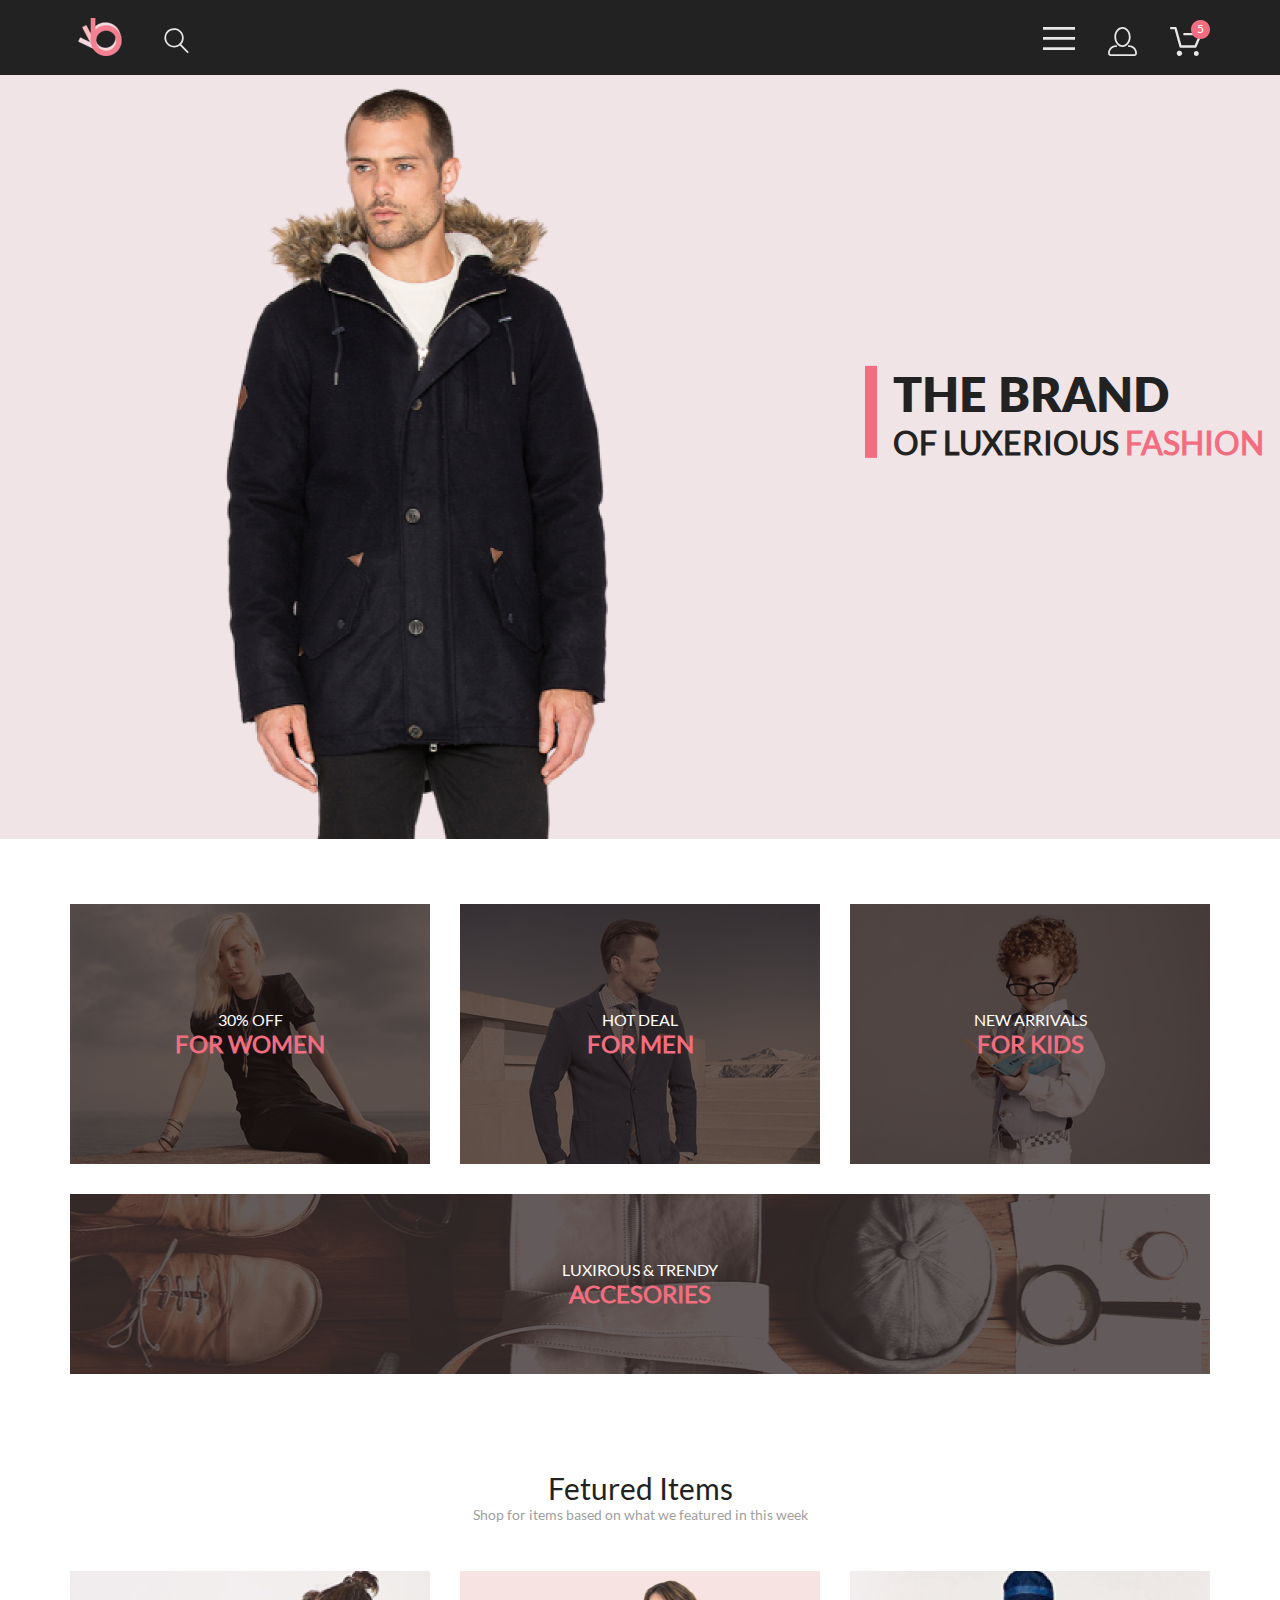
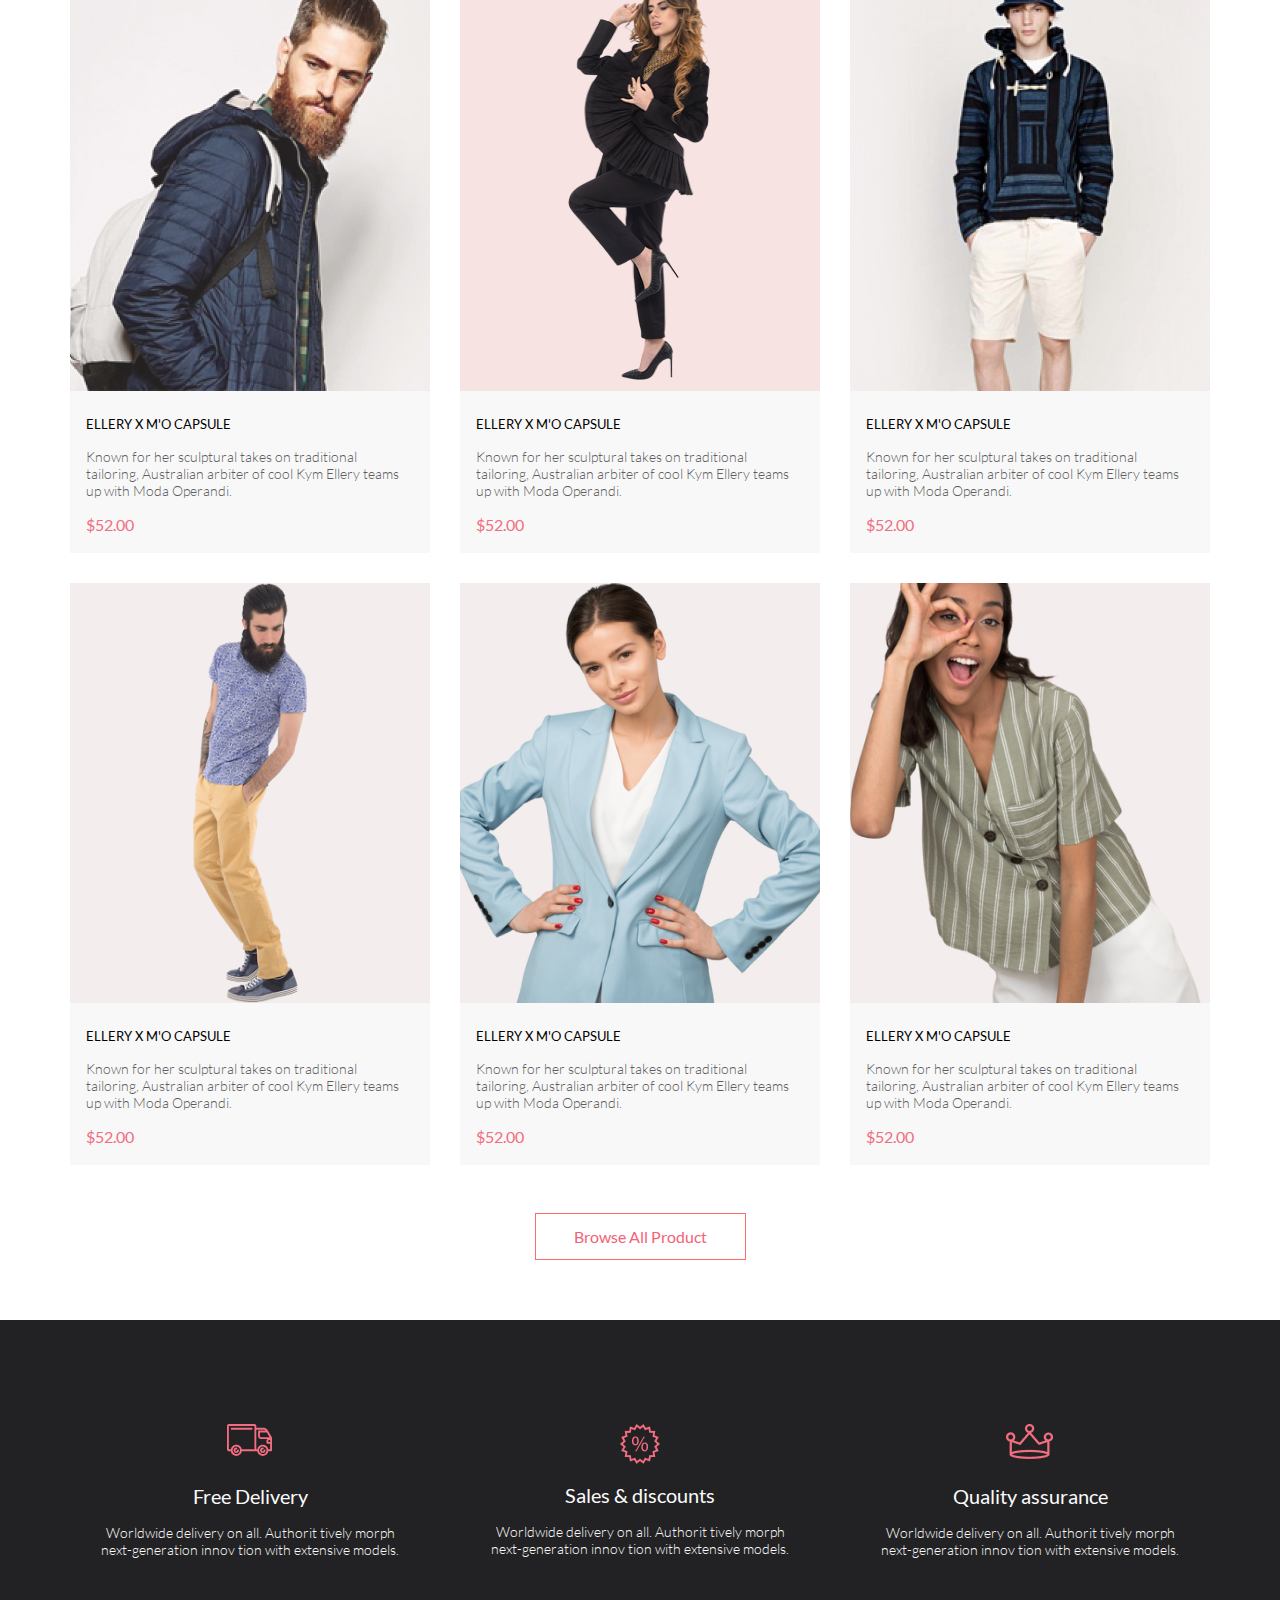
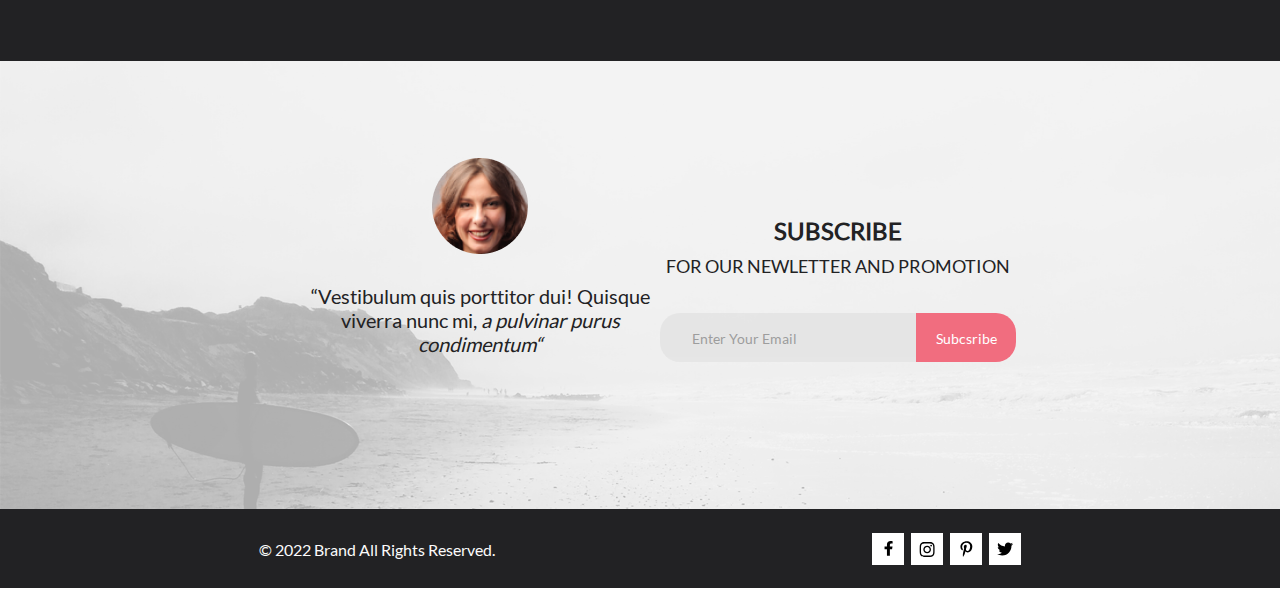
==== index.html @ 4d88dc49 "project" ====
<!DOCTYPE html>
<html lang="en">

<head>
    <meta charset="UTF-8">
    <meta http-equiv="X-UA-Compatible" content="IE=edge">
    <meta name="viewport" content="width=device-width, initial-scale=1.0">
    <link rel="stylesheet" href="style.css">
    <title>Lesson6</title>
</head>

<body>

    <header>
        <div class="menu">
            <div class="container2">
                <nav class="menu_content">
                    <div class="logo">
                        <a href="#"><img class="logo_img" src="img/logo1.svg" alt="logo"></a>
                        <img class="logo_search" src="img/logo_search.svg" alt="logo_search">
                    </div>
                    <div class="buttons">
                        <div class="button_menu">
                            <img onclick="myFunction()" class="dropbtn" src="img/button_menu.svg" alt="button_menu">
                            <div class="menu_dropdown" id="myDropdown">
                                <h2 class="h2_menu_dropdown" style="color: black;font-weight: 700; margin-top: 0;">MENU
                                </h2>
                                <h2 class="h2_menu_dropdown">MAN</h2>
                                <div class="menu_dropdown_items">
                                    <h3 class="h3_menu_dropdown">Accessories</h3>
                                    <h3 class="h3_menu_dropdown">Bags</h3>
                                    <h3 class="h3_menu_dropdown">Denim</h3>
                                    <h3 class="h3_menu_dropdown">T-Shirts</h3>
                                </div>
                                <h2 class="h2_menu_dropdown">WOMAN</h2>
                                <div class="menu_dropdown_items">
                                    <h3 class="h3_menu_dropdown">Accessories</h3>
                                    <h3 class="h3_menu_dropdown">Jackets & Coats</h3>
                                    <h3 class="h3_menu_dropdown">Polos</h3>
                                    <h3 class="h3_menu_dropdown">T-Shirts</h3>
                                    <h3 class="h3_menu_dropdown">Shirts</h3>
                                </div>
                                <h2 class="h2_menu_dropdown">KIDS</h2>
                                <div class="menu_dropdown_items">
                                    <h3 class="h3_menu_dropdown">Accessories</h3>
                                    <h3 class="h3_menu_dropdown">Jackets & Coats</h3>
                                    <h3 class="h3_menu_dropdown">Polos</h3>
                                    <h3 class="h3_menu_dropdown">T-Shirts</h3>
                                    <h3 class="h3_menu_dropdown">Shirts</h3>
                                    <h3 class="h3_menu_dropdown">Bags</h3>
                                </div>
                            </div>
                        </div>
                        <img class="button_profile" src="img/button_profile.svg" alt="button_profile">
                        <div class="button_cart">
                            <img src="img/button_cart.svg" alt="button_cart">
                            <div class="cart_number">5</div>
                        </div>
                    </div>
                </nav>
            </div>
        </div>
        <div class="brand">
            <div class="container">
                <div class="brand_content">
                    <img class="brand_img" src="img/preview1.png" alt="preview">
                    <div class="brand_logo">
                        <img class="border_img" src="img/border.png" alt="border">
                        <div class="brand_text">
                            <h1>THE BRAND</h1>
                            <h6>OF LUXERIOUS <span style="color: #F16D7F">FASHION</span></h6>
                        </div>
                    </div>
                </div>
            </div>
        </div>
    </header>
    <div class="container2">
        <section class="offer">
            <div class="forwomen">
                <div class="item_text">
                    <h4 class="h4">30% OFF</h4>
                    <h3 class="h3">FOR WOMEN</h3>
                </div>
            </div>
            <div class="formen">
                <div class="item_text">
                    <h4 class="h4">HOT DEAL</h4>
                    <h3 class="h3">FOR MEN</h3>
                </div>
            </div>
            <div class="forkids">
                <div class="item_text">
                    <h4 class="h4">NEW ARRIVALS</h4>
                    <h3 class="h3">FOR KIDS</h3>
                </div>
            </div>
            <div class="accessories">
                <div class="item_text">
                    <h4 class="h4">LUXIROUS & TRENDY</h4>
                    <h3 class="h3">ACCESORIES</h3>
                </div>
            </div>
        </section>

        <h2 class="h2">Fetured Items</h2>
        <p class="p1">Shop for items based on what we featured in this week</p>
        <section class="products">
            <div class="product">
                <div class="product_item1">
                    <div class="product_backgr">
                        <button class="button_add_cart">
                            <img src="img/cart.png" alt="cart">
                            Add to cart</button>
                    </div>
                </div>
                <div class="title_price">
                    <h5 class="h5">ELLERY X M'O CAPSULE</h5>
                    <p class="p">Known for her sculptural takes on traditional tailoring, Australian arbiter of cool Kym
                        Ellery
                        teams
                        up with Moda Operandi.</p>
                    <div class="price">$52.00</div>
                </div>
            </div>
            <div class="product">
                <div class="product_item2">
                    <div class="product_backgr">
                        <button class="button_add_cart">
                            <img src="img/cart.png" alt="cart">
                            Add to cart</button>
                    </div>
                </div>
                <div class="title_price">
                    <h5 class="h5">ELLERY X M'O CAPSULE</h5>
                    <p class="p">Known for her sculptural takes on traditional tailoring, Australian arbiter of cool Kym
                        Ellery
                        teams
                        up with Moda Operandi.</p>
                    <div class="price">$52.00</div>
                </div>
            </div>
            <div class="product">
                <div class="product_item3">
                    <div class="product_backgr">
                        <button class="button_add_cart">
                            <img src="img/cart.png" alt="cart">
                            Add to cart</button>
                    </div>
                </div>
                <div class="title_price">
                    <h5 class="h5">ELLERY X M'O CAPSULE</h5>
                    <p class="p">Known for her sculptural takes on traditional tailoring, Australian arbiter of cool Kym
                        Ellery
                        teams
                        up with Moda Operandi.</p>
                    <div class="price">$52.00</div>
                </div>
            </div>
            <div class="product">
                <div class="product_item4">
                    <div class="product_backgr">
                        <button class="button_add_cart">
                            <img src="img/cart.png" alt="cart">
                            Add to cart</button>
                    </div>
                </div>
                <div class="title_price">
                    <h5 class="h5">ELLERY X M'O CAPSULE</h5>
                    <p class="p">Known for her sculptural takes on traditional tailoring, Australian arbiter of cool Kym
                        Ellery
                        teams
                        up with Moda Operandi.</p>
                    <div class="price">$52.00</div>
                </div>
            </div>
            <div class="product">
                <div class="product_item5">
                    <div class="product_backgr">
                        <button class="button_add_cart">
                            <img src="img/cart.png" alt="cart">
                            Add to cart</button>
                    </div>
                </div>
                <div class="title_price">
                    <h5 class="h5">ELLERY X M'O CAPSULE</h5>
                    <p class="p">Known for her sculptural takes on traditional tailoring, Australian arbiter of cool Kym
                        Ellery
                        teams
                        up with Moda Operandi.</p>
                    <div class="price">$52.00</div>
                </div>
            </div>
            <div class="product">
                <div class="product_item6">
                    <div class="product_backgr">
                        <button class="button_add_cart">
                            <img src="img/cart.png" alt="cart">
                            Add to cart</button>
                    </div>
                </div>
                <div class="title_price">
                    <h5 class="h5">ELLERY X M'O CAPSULE</h5>
                    <p class="p">Known for her sculptural takes on traditional tailoring, Australian arbiter of cool Kym
                        Ellery
                        teams
                        up with Moda Operandi.</p>
                    <div class="price">$52.00</div>
                </div>
            </div>
        </section>
        <button class="button_product">Browse All Product</button>
    </div>
    <article class="feature">
        <div class="container">
            <div class="feature_content">
                <div class="feature_item">
                    <img class="delivery_img" src="img/delivery.svg" alt="delivery">
                    <h6 class="feature_h">Free Delivery</h6>
                    <p class="feature_p">Worldwide delivery on all. Authorit tively morph next-generation innov tion
                        with extensive models.</p>
                </div>
                <div class="feature_item">
                    <img class="sales_img" src="img/sales.png" alt="sales">
                    <h6 class="feature_h">Sales & discounts</h6>
                    <p class="feature_p">Worldwide delivery on all. Authorit tively morph next-generation innov tion
                        with extensive models.</p>
                </div>
                <div class="feature_item">
                    <img class="quality_img" src="img/quality.png" alt="quality">
                    <h6 class="feature_h">Quality assurance</h6>
                    <p class="feature_p">Worldwide delivery on all. Authorit tively morph next-generation innov tion
                        with extensive models.</p>
                </div>
            </div>
        </div>
    </article>

    <section class="subscribe">
        <div class="subscribe_back">
            <div class="container2">
                <div class="subscribe_content">
                    <div class="subscribe_info">
                        <img src="img/face.png" alt="face">
                        <div class="subscribe_info_text">
                            <p>“Vestibulum quis porttitor dui! Quisque viverra nunc mi, <span
                                    style="font-style: italic;"> a
                                    pulvinar purus condimentum“</span></p>
                        </div>
                    </div>
                    <div class="subscribe_block">
                        <h2 class="subscribe_h2">SUBSCRIBE</h2>
                        <h4 class="subscribe_h4">FOR OUR NEWLETTER AND PROMOTION</h4>
                        <form class="input_block">
                            <input class="input" type="email" placeholder="Enter Your Email">
                            <button class="button_input">Subcsribe</button>
                        </form>
                    </div>
                </div>
            </div>
        </div>
    </section>
    
    <footer>
        <div class="container2">
            <div class="copyright">
                <p class="copyright_p">© 2022 Brand All Rights Reserved.</p>
                <div class="social">
                    <div class="soc_button">
                        <svg class="svg_soc" width="11" height="16" viewBox="0 0 11 16" fill="none"
                            xmlns="http://www.w3.org/2000/svg">
                            <path
                                d="M9.08836 8.28L9.50686 5.61602H6.89022V3.88729C6.89022 3.15847 7.25574 2.44806 8.42765 2.44806H9.61722V0.179975C9.61722 0.179975 8.53772 0 7.50561 0C5.35073 0 3.9422 1.27593 3.9422 3.5857V5.61602H1.54688V8.28H3.9422V14.72H6.89022V8.28H9.08836Z" />
                        </svg>
                    </div>
                    <div class="soc_button">
                        <svg class="svg_soc" width="16" height="15" viewBox="0 0 16 15" fill="none"
                            xmlns="http://www.w3.org/2000/svg">
                            <path
                                d="M8.13677 3.68162C6.02163 3.68162 4.31555 5.38494 4.31555 7.49666C4.31555 9.60838 6.02163 11.3117 8.13677 11.3117C10.2519 11.3117 11.958 9.60838 11.958 7.49666C11.958 5.38494 10.2519 3.68162 8.13677 3.68162ZM8.13677 9.97693C6.76991 9.97693 5.65248 8.86463 5.65248 7.49666C5.65248 6.12869 6.76658 5.01639 8.13677 5.01639C9.50695 5.01639 10.6211 6.12869 10.6211 7.49666C10.6211 8.86463 9.50363 9.97693 8.13677 9.97693ZM13.0056 3.52557C13.0056 4.02029 12.6065 4.41541 12.1143 4.41541C11.6188 4.41541 11.223 4.01697 11.223 3.52557C11.223 3.03416 11.6221 2.63572 12.1143 2.63572C12.6065 2.63572 13.0056 3.03416 13.0056 3.52557ZM15.5364 4.42869C15.4799 3.2367 15.2072 2.18084 14.3325 1.31092C13.4612 0.440997 12.4036 0.168732 11.2097 0.108966C9.9792 0.0392395 6.29101 0.0392395 5.0605 0.108966C3.8699 0.165411 2.81233 0.437677 1.93768 1.3076C1.06302 2.17752 0.793639 3.23338 0.733776 4.42537C0.663937 5.65389 0.663937 9.33611 0.733776 10.5646C0.790313 11.7566 1.06302 12.8125 1.93768 13.6824C2.81233 14.5523 3.86658 14.8246 5.0605 14.8844C6.29101 14.9541 9.9792 14.9541 11.2097 14.8844C12.4036 14.8279 13.4612 14.5556 14.3325 13.6824C15.2039 12.8125 15.4766 11.7566 15.5364 10.5646C15.6063 9.33611 15.6063 5.65721 15.5364 4.42869ZM13.9468 11.8828C13.6874 12.5336 13.1852 13.0349 12.53 13.2972C11.5489 13.6857 9.22094 13.5961 8.13677 13.5961C7.05259 13.5961 4.72128 13.6824 3.74353 13.2972C3.09169 13.0383 2.58951 12.5369 2.32678 11.8828C1.93768 10.9033 2.02747 8.57908 2.02747 7.49666C2.02747 6.41424 1.941 4.0867 2.32678 3.11053C2.58619 2.45975 3.08837 1.95838 3.74353 1.69608C4.72461 1.3076 7.05259 1.39725 8.13677 1.39725C9.22094 1.39725 11.5523 1.31092 12.53 1.69608C13.1818 1.95506 13.684 2.45643 13.9468 3.11053C14.3359 4.09002 14.2461 6.41424 14.2461 7.49666C14.2461 8.57908 14.3359 10.9066 13.9468 11.8828Z"
                                />
                        </svg>
                    </div>
                    <div class="soc_button">
                        <svg class="svg_soc" width="13" height="16" viewBox="0 0 13 16" fill="none" xmlns="http://www.w3.org/2000/svg">
                            <path d="M6.7402 0.203125C3.55552 0.203125 0.408081 2.34063 0.408081 5.8C0.408081 8 1.63726 9.25 2.38221 9.25C2.68951 9.25 2.86643 8.3875 2.86643 8.14375C2.86643 7.85313 2.13079 7.23438 2.13079 6.025C2.13079 3.5125 4.03043 1.73125 6.48878 1.73125C8.60259 1.73125 10.167 2.94062 10.167 5.1625C10.167 6.82187 9.50585 9.93437 7.3641 9.93437C6.59121 9.93437 5.93006 9.37187 5.93006 8.56563C5.93006 7.38438 6.74951 6.24062 6.74951 5.02187C6.74951 2.95312 3.83487 3.32812 3.83487 5.82812C3.83487 6.35313 3.90006 6.93437 4.13286 7.4125C3.70451 9.26875 2.82919 12.0344 2.82919 13.9469C2.82919 14.5375 2.91299 15.1188 2.96886 15.7094C3.0744 15.8281 3.02163 15.8156 3.18304 15.7563C4.74744 13.6 4.69157 13.1781 5.39928 10.3562C5.78107 11.0875 6.76814 11.4812 7.55034 11.4812C10.8468 11.4812 12.3274 8.24688 12.3274 5.33125C12.3274 2.22813 9.66415 0.203125 6.7402 0.203125Z" />
                            </svg>
                    </div>
                    <div class="soc_button">
                        <svg class="svg_soc" width="17" height="14" viewBox="0 0 17 14" fill="none" xmlns="http://www.w3.org/2000/svg">
                            <path d="M14.4181 3.74107C14.4281 3.88319 14.4281 4.02535 14.4281 4.16747C14.4281 8.50247 11.1509 13.4974 5.16096 13.4974C3.31558 13.4974 1.60132 12.9593 0.159302 12.0253C0.421495 12.0558 0.673569 12.0659 0.94585 12.0659C2.46851 12.0659 3.8702 11.5482 4.98953 10.6649C3.5576 10.6345 2.3576 9.69032 1.94415 8.39081C2.14585 8.42125 2.34751 8.44156 2.5593 8.44156C2.85172 8.44156 3.14418 8.40094 3.41643 8.32991C1.92401 8.02531 0.80465 6.70553 0.80465 5.11163V5.07103C1.23825 5.31469 1.74249 5.46697 2.2769 5.48725C1.39959 4.89841 0.824826 3.89335 0.824826 2.75628C0.824826 2.14716 0.98614 1.58878 1.26851 1.10147C2.87187 3.09131 5.28195 4.39078 7.98443 4.53294C7.93403 4.28928 7.90376 4.0355 7.90376 3.78169C7.90376 1.97457 9.35586 0.502502 11.1609 0.502502C12.0987 0.502502 12.9457 0.89844 13.5407 1.53803C14.2768 1.39591 14.9827 1.12178 15.6079 0.746159C15.3659 1.5076 14.8516 2.14719 14.176 2.55325C14.8315 2.48222 15.4668 2.29944 16.0516 2.04566C15.608 2.69538 15.0533 3.27403 14.4181 3.74107Z"/>
                            </svg>
                    </div>
                </div>
            </div>
        </div>
    </footer>
    <script>
        /* Когда пользователь нажимает на кнопку, раскрывается меню */
        function myFunction() {
            document.getElementById("myDropdown").classList.toggle("show");
        }
        // Закрыть раскрывающийся список, если пользователь щелкнет за его пределами.
        window.onclick = function (event) {
            if (!event.target.matches('.dropbtn')) {
                var dropdowns = document.getElementsByClassName("menu_dropdown");
                var i;
                for (i = 0; i < dropdowns.length; i++) {
                    var openDropdown = dropdowns[i];
                    if (openDropdown.classList.contains('show')) {
                        openDropdown.classList.remove('show');
                    }
                }
            }
        }
    </script>
</body>

</html>
---- style.css ----
* {
    padding: 0;
    margin: 0;
    box-sizing: border-box;
    text-decoration: none;
}

.container {
    max-width: 1600px;
    margin: 0 auto;
    position: relative;
}

.container2 {
    max-width: 1140px;
    margin: 0 auto;

}

body {
    scroll-behavior: smooth;
    text-rendering: optimizeSpeed;
}

img {
    display: block;
    max-width: 100%;
}

.menu {
    background-color: #222222;
    height: 75px;

}

.menu_content {
    display: flex;
    justify-content: space-between;
    align-items: center;
    position: relative;
    padding: 0 8px;
}

.logo {
    padding-top: 18px;
    display: flex;
    gap: 41px;

}

.logo_search {
    width: 26px;
    height: 26px;
    margin-top: 10px;
}

.buttons {
    display: flex;
    gap: 33px;
    height: 29px;
    margin-top: 26px;
}

.button_menu {
    cursor: pointer;
}

.button_cart {
    display: flex;
}

.cart_number {
    background: url("img/cart_ellipse.png");
    font-family: 'Lato';
    font-weight: 400;
    font-size: 12px;
    line-height: 14px;
    color: #FFFFFF;
    width: 19px;
    height: 19px;
    text-align: center;
    position: absolute;
    right: 0px;
    top: 20px;
    padding-top: 2px;
}

header {
    background-color: #F1E4E6;
}

.brand_content {
    display: flex;

}

.brand_logo {
    height: 93px;
    margin-top: 290px;
    display: flex;
    gap: 16px;
    margin-left: 64px;
}

h1 {
    font-family: 'Lato-900';
    font-style: normal;
    font-size: 48px;
    line-height: 58px;
    color: #222222;
}

h6 {
    font-family: 'Lato';
    font-style: normal;
    font-weight: 700;
    font-size: 32px;
    color: #222222;
    line-height: 39px;
}

.menu_dropdown {
    z-index: -1;
    position: absolute;
    right: -65px;
    top: 75px;
    background: #FFFFFF;
    box-shadow: 6px 4px 35px rgba(0, 0, 0, 0.21);
    width: 232px;
    height: 634px;
    padding: 32px;
    display: flex;
    flex-direction: column;
    justify-content: space-around;
    display: none;
}

.h2_menu_dropdown {
    font-family: 'Lato';
    font-size: 14px;
    font-weight: 400;
    line-height: 17px;
    color: #F16D7F;
    margin-top: 20px;
}

.h3_menu_dropdown {
    font-family: 'Lato';
    font-style: normal;
    font-weight: 400;
    font-size: 14px;
    line-height: 17px;
    color: #6F6E6E;
    margin-left: 21px;
    margin-top: 12px;
}

.offer {
    margin: 65px 0 96px 0;
    display: grid;
    gap: 30px;
    grid-template-columns: 1fr 1fr 1fr;
}

.forwomen {
    background: url("img/forwomen.png");
    background-size: 100% 100%;
}

.formen {
    background: url("img/formen.png");
    background-size: 100% 100%;
}

.forkids {
    background: url("img/forkids.png");
    background-size: 100% 100%;
}

.forwomen,
.formen,
.forkids {
    height: 260px;
}

.accessories {
    background: url("img/accessories.png");
    grid-column: 1/4;
    height: 180px;
    background-size: 100% 100%;
}

.item_text {
    display: flex;
    justify-content: center;
    align-items: center;
    flex-direction: column;
    height: 100%;
    background: rgba(33, 22, 22, 0.7);
}

.h4 {
    font-family: 'Lato';
    font-style: normal;
    font-weight: 400;
    font-size: 16px;
    line-height: 19px;
    text-align: center;
    color: #FFFFFF;
}

.h3 {
    font-family: 'Lato';
    font-style: normal;
    font-weight: 700;
    font-size: 24px;
    line-height: 29px;
    text-align: center;
    color: #F16D7F;
}


.h2 {
    text-align: center;
    font-family: 'Lato';
    font-style: normal;
    font-weight: 400;
    font-size: 30px;
    line-height: 36px;
    color: #222222;
}

.p1 {
    text-align: center;
    font-family: 'Lato';
    font-style: normal;
    font-weight: 400;
    font-size: 14px;
    line-height: 17px;
    color: #9F9F9F;
    margin-bottom: 48px;
}

.products {
    display: grid;
    gap: 30px;
    grid-template-columns: 1fr 1fr 1fr;
    margin-bottom: 48px;
    justify-items: center;

}

.product_item1 {
    background: url('img/product1.jpg');
    height: 420px;
    width: 360px;
    cursor: pointer;
    position: relative;

}

.product_item2 {
    background: url('img/product2.png');
    height: 420px;
    width: 360px;
    cursor: pointer;
}

.product_item3 {
    background: url('img/product3.png');
    height: 420px;
    width: 360px;
    cursor: pointer;
}

.product_item4 {
    background: url('img/product4.png');
    height: 420px;
    width: 360px;
    cursor: pointer;
}

.product_item5 {
    background: url('img/product5.png');
    height: 420px;
    width: 360px;
    cursor: pointer;
}

.product_item6 {
    background: url('img/product6.png');
    height: 420px;
    width: 360px;
    cursor: pointer;
}

.product_backgr {
    background: rgba(58, 56, 56, 0.86);
    height: 420px;
    width: 360px;
    background-size: 100% 100%;
    justify-content: center;
    align-items: center;
    display: none;

}

.product_item1:hover .product_backgr {
    display: flex;
}

.product_item2:hover .product_backgr {
    display: flex;
}

.product_item3:hover .product_backgr {
    display: flex;
}

.product_item4:hover .product_backgr {
    display: flex;
}

.product_item5:hover .product_backgr {
    display: flex;
}

.product_item6:hover .product_backgr {
    display: flex;
}

.button_add_cart {
    width: 140px;
    height: 44px;
    border: 1px solid #FFFFFF;
    font-family: 'Lato';
    font-style: normal;
    font-weight: 400;
    font-size: 14px;
    line-height: 17px;
    color: #FFFFFF;
    background-color: rgba(0, 0, 0, 0);
    display: flex;
    justify-content: center;
    align-items: center;
    gap: 11px;
    cursor: pointer;
}

.h5 {
    font-family: 'Lato';
    font-style: normal;
    font-weight: 400;
    font-size: 13px;
    line-height: 16px;
    color: #000000;
}

.title_price {
    background: #F8F8F8;
    padding: 25px 0 19px 16px;
}

.price {
    font-family: 'Lato';
    font-style: normal;
    font-size: 16px;
    line-height: 19px;
    color: #F16D7F;
}

.button_product {
    width: 211px;
    height: 47px;
    margin: auto;
    display: block;
    margin-bottom: 60px;
    font-family: 'Lato';
    font-weight: 400;
    font-size: 16px;
    line-height: 19px;
    color: #F26376;
    border: 1px solid #FF6A6A;
    background-color: #FFFFFF;
    cursor: pointer;
}

.button_product:hover {
    background: #F16D7F;
    border: 1px solid #FF6A6A;
    color: #FFFFFF;
}

.p {
    font-family: 'Lato-300';
    font-size: 14px;
    line-height: 17px;
    color: #5D5D5D;
    margin: 16px 29px 16px 0;
}

.feature {
    background: #222224;
    height: 341px;
}

.feature_content {
    display: flex;
    gap: 30px;
    justify-content: center;
}

.feature_item {
    display: flex;
    flex-direction: column;
    align-items: center;
    margin-top: 104px;
    width: 360px;
}

.feature_h {
    font-family: 'Lato';
    font-style: normal;
    font-weight: 400;
    font-size: 20px;
    line-height: 24px;
    color: #FBFBFB;
}

.feature_p {
    font-family: 'Lato-300';
    font-style: normal;
    font-size: 14px;
    line-height: 17px;
    text-align: center;
    color: #FBFBFB;
    margin-top: 16px;
    padding-left: 25px;
    padding-right: 25px;
}

.delivery_img {
    margin-bottom: 28px;
}

.sales_img {
    margin-bottom: 19px;
}

.quality_img {
    margin-bottom: 25px;
}

.subscribe {
    background: url("img/sub.png");
    background-size: 100% 100%;
    height: 448px;
}

.subscribe_back {
    background: rgba(244, 244, 244, 0.7);
}

.subscribe_content {
    height: 448px;
    display: flex;
    justify-content: space-between;
    padding-right: 230px;
    padding-left: 230px;
}

.subscribe_info {
    margin: 97px 0 126px 0;
    display: flex;
    flex-direction: column;
    align-items: center;
    gap: 30px;
    height: 100%;
}

.subscribe_info_text {
    font-family: 'Lato';
    font-style: normal;
    font-weight: 400;
    font-size: 20px;
    line-height: 24px;
    text-align: center;
    color: #222224;
    width: 360px;
    height: 99px;

}

.subscribe_block {
    margin-top: 150px;
    display: flex;
    flex-direction: column;
    align-items: center;
}

.subscribe_h2 {
    font-family: 'Lato';
    font-style: normal;
    font-weight: 700;
    font-size: 24px;
    line-height: 40px;
    text-align: center;
    color: #222224;
}

.subscribe_h4 {
    font-family: 'Lato';
    font-style: normal;
    font-weight: 400;
    font-size: 18px;
    line-height: 30px;
    text-align: center;
    color: #222224;
}

.input_block {
    display: flex;
    margin-top: 32px;

}

.input {
    height: 49px;
    width: 256px;
    background: #E1E1E1;
    border: none;
    padding: 7px 64px 6px 32px;
    font-family: 'Lato';
    font-weight: 400;
    font-size: 14px;
    line-height: 17px;
    color: #222224;
    opacity: 0.67;
    border-radius: 20px 0 0 20px;
}

.button_input {
    background: #F16D7F;
    width: 100px;
    height: 49px;
    border: none;
    padding: 7px 7px 6px 8px;
    align-items: center;
    text-align: center;
    color: #FFFFFF;
    font-family: 'Lato';
    font-weight: 400;
    font-size: 14px;
    line-height: 17px;
    border-radius: 0 20px 20px 0;
    cursor: pointer;
}

footer {
    background: #222224;
    height: 79px;

}

.copyright {
    display: flex;
    align-items: center;
    justify-content: space-around;
    padding-top: 24px;
}

.copyright_p {
    font-family: 'Lato';
    font-style: normal;
    font-size: 16px;
    line-height: 19px;
    color: #FBFBFB;
}

.social {
    display: flex;
    gap: 7px;
}

.soc_button {
    background-color: #FFFFFF;
    width: 32px;
    height: 32px;
    display: flex;
    justify-content: center;
    align-items: center;
    cursor: pointer;
}

.soc_button:hover {
    background-color: #F16D7F;
}
.svg_soc{
    fill: black;
}
.soc_button:hover .svg_soc {
    fill: white;
    
}

@font-face {
    font-family: 'Lato';
    src: url(fonts/Lato-Regular.ttf);
}

@font-face {
    font-family: 'Lato-300';
    src: url(fonts/Lato-Light.ttf);
}

@font-face {
    font-family: 'Lato-900';
    src: url(fonts/Lato-Black.ttf);
}

@media (min-width: 1025px) and (max-width: 1270px) {
    .menu_dropdown {
        right: 0;
    }
}

@media (min-width: 1025px) and (max-width: 1200px) {
    .brand_logo {
        margin-left: 0;
    }

    .product_item1,
    .product_item2,
    .product_item3,
    .product_item4,
    .product_item5,
    .product_item6,
    .product_backgr,
    .product {

        width: 320px;
        background-size: 100% 100%;
    }

}

@media (max-width: 1024px) {
    .container {
        max-width: 768px;
    }

    .menu_content {
        margin: 0 32px;
    }

    .buttons {
        gap: 33px;
        height: 37px;
        margin-top: 19px;
        padding-top: 8px;

    }

    .brand_img {
        height: 368px;
    }

    .brand_logo {
        margin-top: 138px;
        font-size: 24px;
        color: #222222;
        line-height: 29px;
    }

    .container2 {
        max-width: 736px;
    }

    .offer {
        gap: 20px;
        margin-bottom: 110px;
    }

    .forwomen,
    .formen,
    .forkids {
        height: 167px;
    }

    .accessories {
        height: 116px;
    }

    .p1 {
        margin-bottom: 74px;
    }

    .products {
        gap: 16px;
        grid-template-columns: 1fr 1fr;
        margin-bottom: 33px;
    }

    .feature {
        height: 610px;
    }

    .feature_content {
        flex-direction: column;
        gap: 48px;
        align-items: center;
        padding-top: 48px;
    }

    .feature_item {
        margin-top: 0;
        width: 360px;
    }

    .subscribe {
        height: 693px;
        background: url("img/sub_tablet.png");
        background-size: 100vw 100%;
    }

    .subscribe_content {
        flex-direction: column;
        align-items: center;
        height: 693px;
        padding-right: 0px;
        padding-left: 0px;
    }

    .subscribe_info {
        margin: 64px 0 0 0;

    }

    .subscribe_block {
        margin-top: 48px;
        margin-bottom: 219px;
    }
}

@media (max-width : 767px) {
    .container {
        max-width: 375px;
    }

    .container2 {
        max-width: 375px;
    }

    .brand_img,
    .button_profile,
    .button_cart {
        display: none;
    }

    .menu_content {
        margin: 0 16px;
    }

    .brand_content {
        flex-direction: column;
        align-items: center;
        height: 363px;
    }

    .brand_logo {
        margin: auto;
        align-items: center;
    }

    h1 {
        font-size: 38px;
        line-height: 46px;
    }

    h6 {
        font-size: 20px;
        line-height: 24px;
    }

    .border_img {
        height: 61px;
    }

    .offer {
        margin: 64px 16px;
        display: flex;
        flex-direction: column;
        gap: 32px;

    }

    .forwomen,
    .formen,
    .forkids {
        height: 247px;
    }

    .p1 {
        margin: auto;

    }

    .products {
        display: flex;
        flex-direction: column;
        gap: 16px;
        margin: 64px 8px 41px 8px;
    }

    .subscribe {
        height: 550px;
        background: url("img/sub_mobile.png");
        background-size: 100vw 100%;
    }

    .subscribe_content {
        height: 550px;
        padding-right: 0px;
        padding-left: 0px;
    }

    .subscribe_block {
        margin-top: 59px;
        margin-bottom: 110px;
    }

    .subscribe_info {
        width: 343px;
    }

    .subscribe_info_text {
        font-size: 18px;
        line-height: 22px;
    }

    .subscribe_h4 {
        font-size: 14px;

    }

    footer {
        height: 143px;

    }

    .copyright {
        flex-direction: column-reverse;
        align-items: center;
        gap: 40px;
        padding-top: 43px;
    }
}

.show {
    z-index: 1;
    display: block;
}
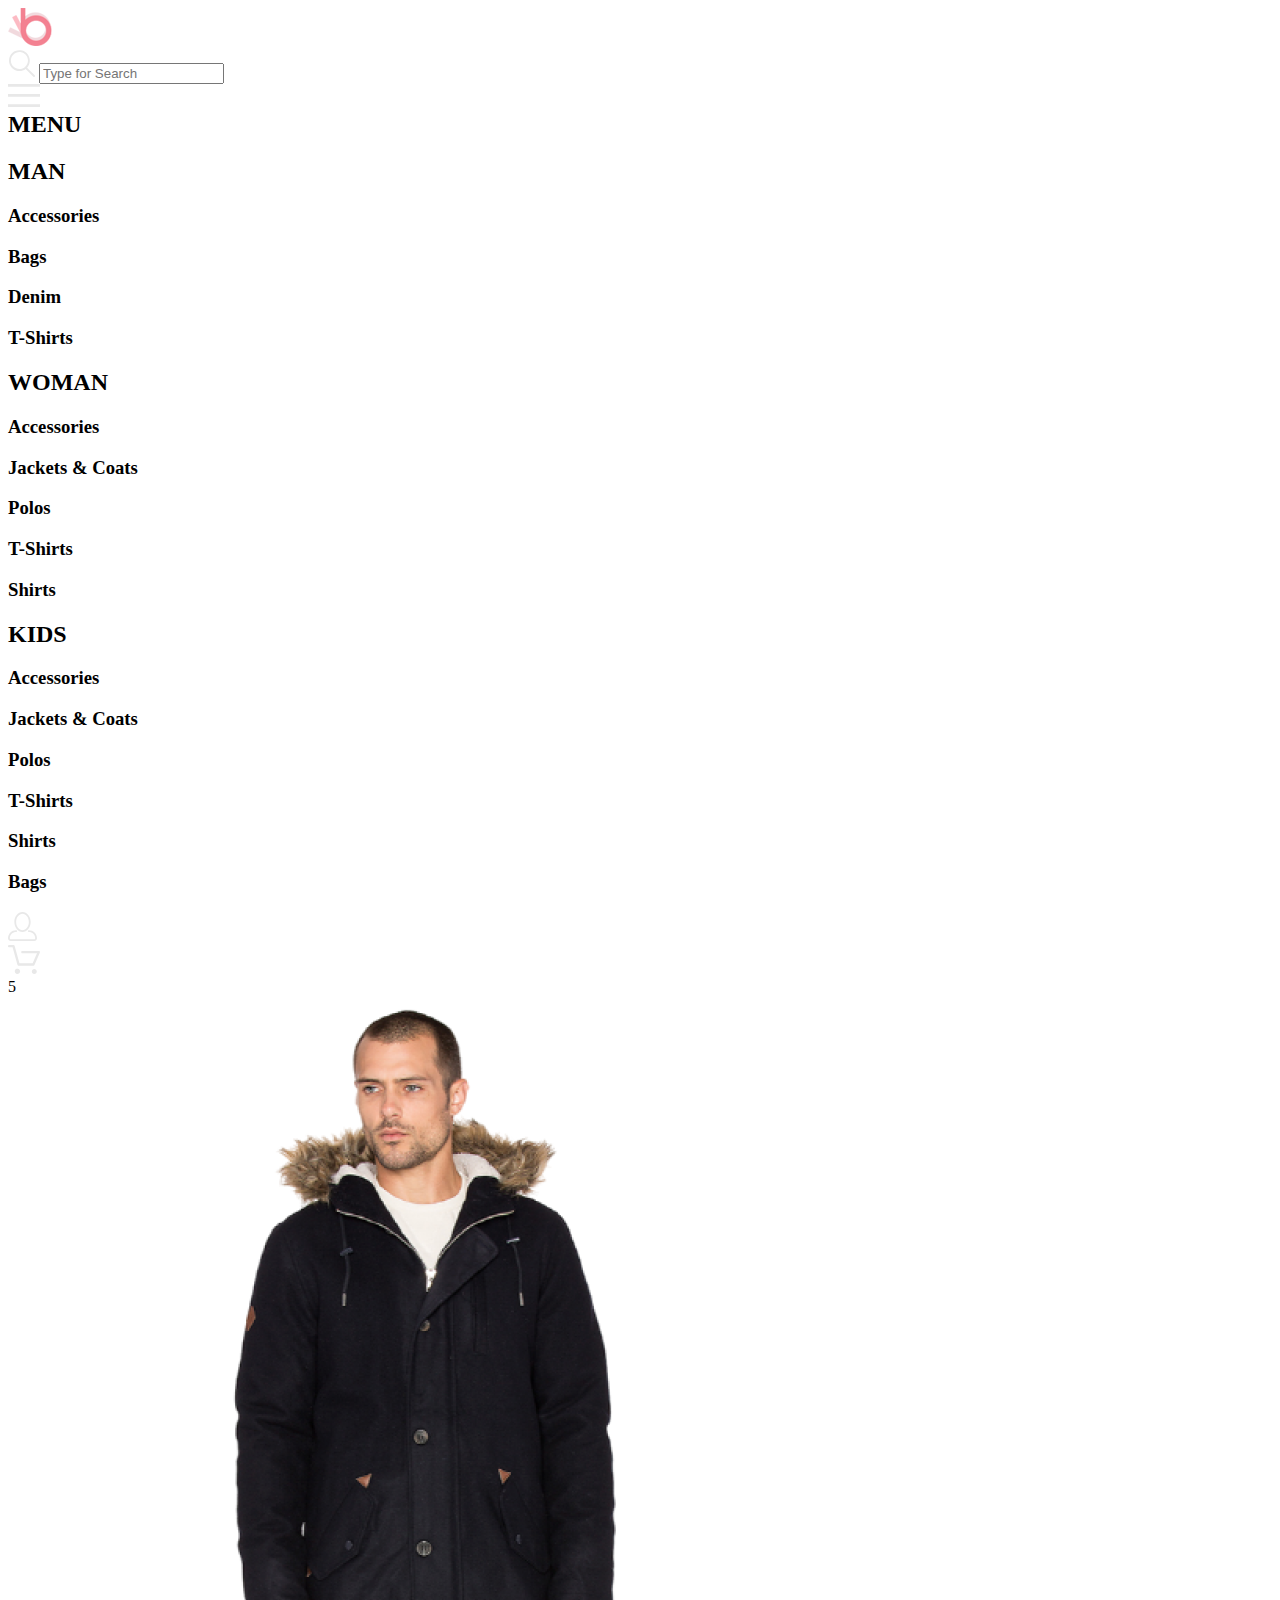
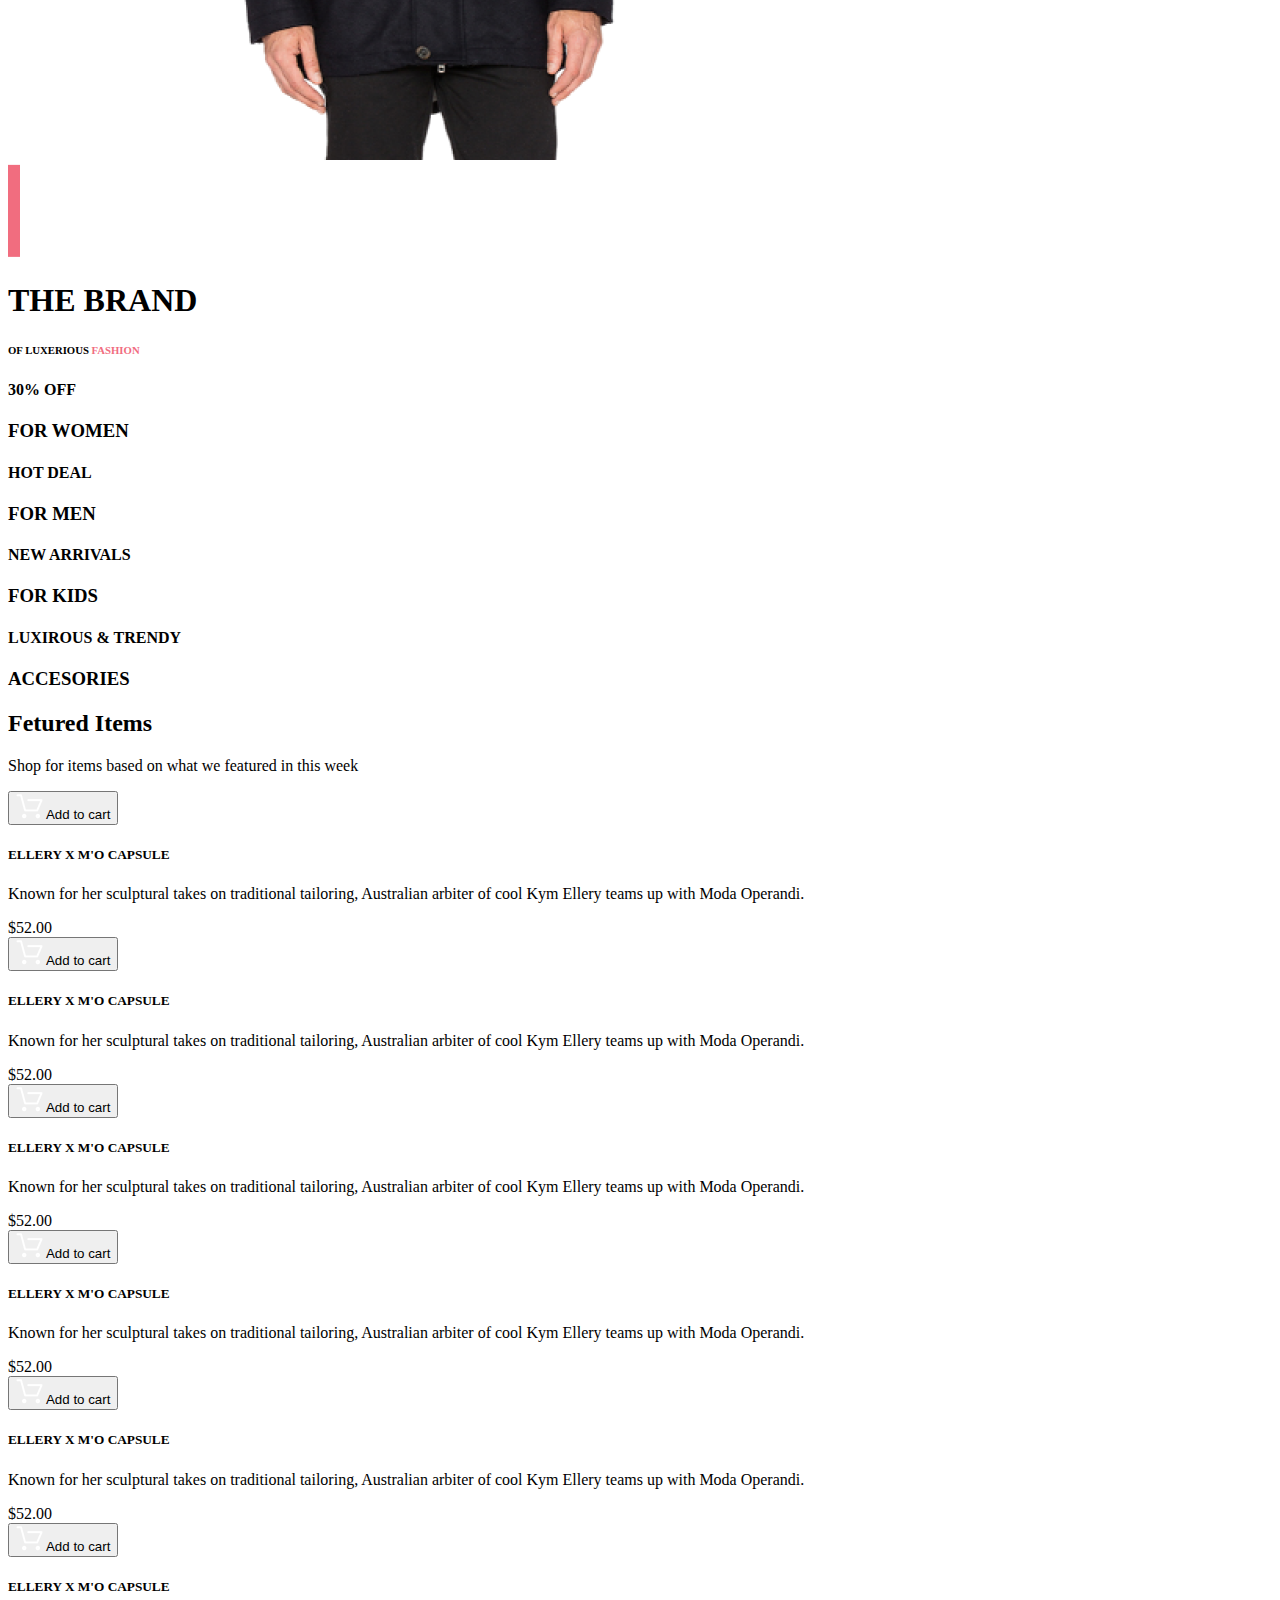
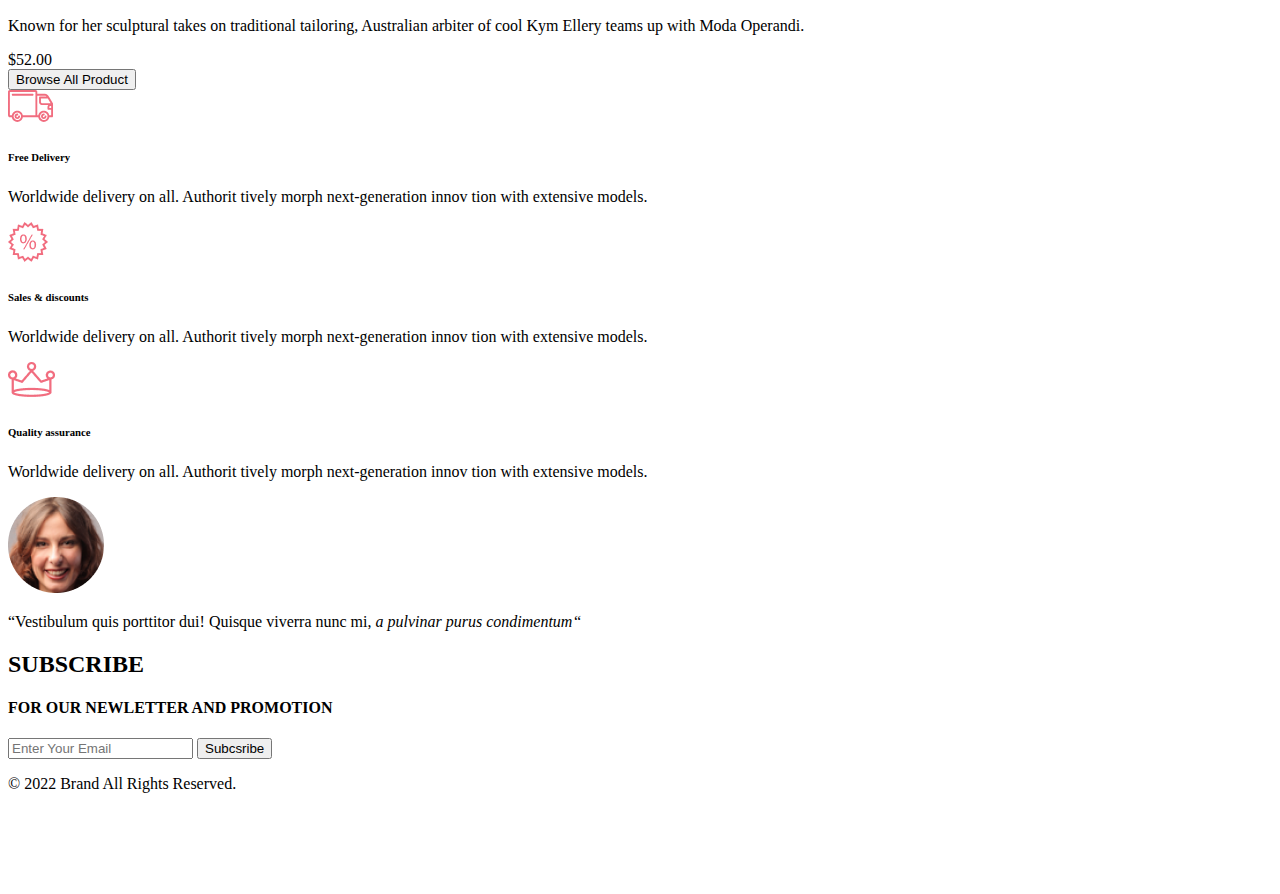
==== commit bcfdbef4: "2page" ====
--- a/index.html
+++ b/index.html
@@ -5,8 +5,8 @@
     <meta charset="UTF-8">
     <meta http-equiv="X-UA-Compatible" content="IE=edge">
     <meta name="viewport" content="width=device-width, initial-scale=1.0">
-    <link rel="stylesheet" href="style.css">
-    <title>Lesson6</title>
+    <link rel="stylesheet" href="style/style.css">
+    <title>Shop</title>
 </head>
 
 <body>
@@ -17,7 +17,10 @@
                 <nav class="menu_content">
                     <div class="logo">
                         <a href="#"><img class="logo_img" src="img/logo1.svg" alt="logo"></a>
-                        <img class="logo_search" src="img/logo_search.svg" alt="logo_search">
+                        <div class="search">
+                            <img onclick="searchFunction()" class="logo_search" src="img/logo_search.svg" alt="logo_search">
+                            <input id="search" class="search_input" type="search" placeholder="Type for Search">
+                        </div>
                     </div>
                     <div class="buttons">
                         <div class="button_menu">
@@ -51,7 +54,7 @@
                                 </div>
                             </div>
                         </div>
-                        <img class="button_profile" src="img/button_profile.svg" alt="button_profile">
+                        <a href="registration.html"><img class="button_profile" src="img/button_profile.svg" alt="button_profile"></a>
                         <div class="button_cart">
                             <img src="img/button_cart.svg" alt="button_cart">
                             <div class="cart_number">5</div>
@@ -295,25 +298,7 @@
             </div>
         </div>
     </footer>
-    <script>
-        /* Когда пользователь нажимает на кнопку, раскрывается меню */
-        function myFunction() {
-            document.getElementById("myDropdown").classList.toggle("show");
-        }
-        // Закрыть раскрывающийся список, если пользователь щелкнет за его пределами.
-        window.onclick = function (event) {
-            if (!event.target.matches('.dropbtn')) {
-                var dropdowns = document.getElementsByClassName("menu_dropdown");
-                var i;
-                for (i = 0; i < dropdowns.length; i++) {
-                    var openDropdown = dropdowns[i];
-                    if (openDropdown.classList.contains('show')) {
-                        openDropdown.classList.remove('show');
-                    }
-                }
-            }
-        }
-    </script>
+    <script src="script.js"></script>
 </body>
 
 </html>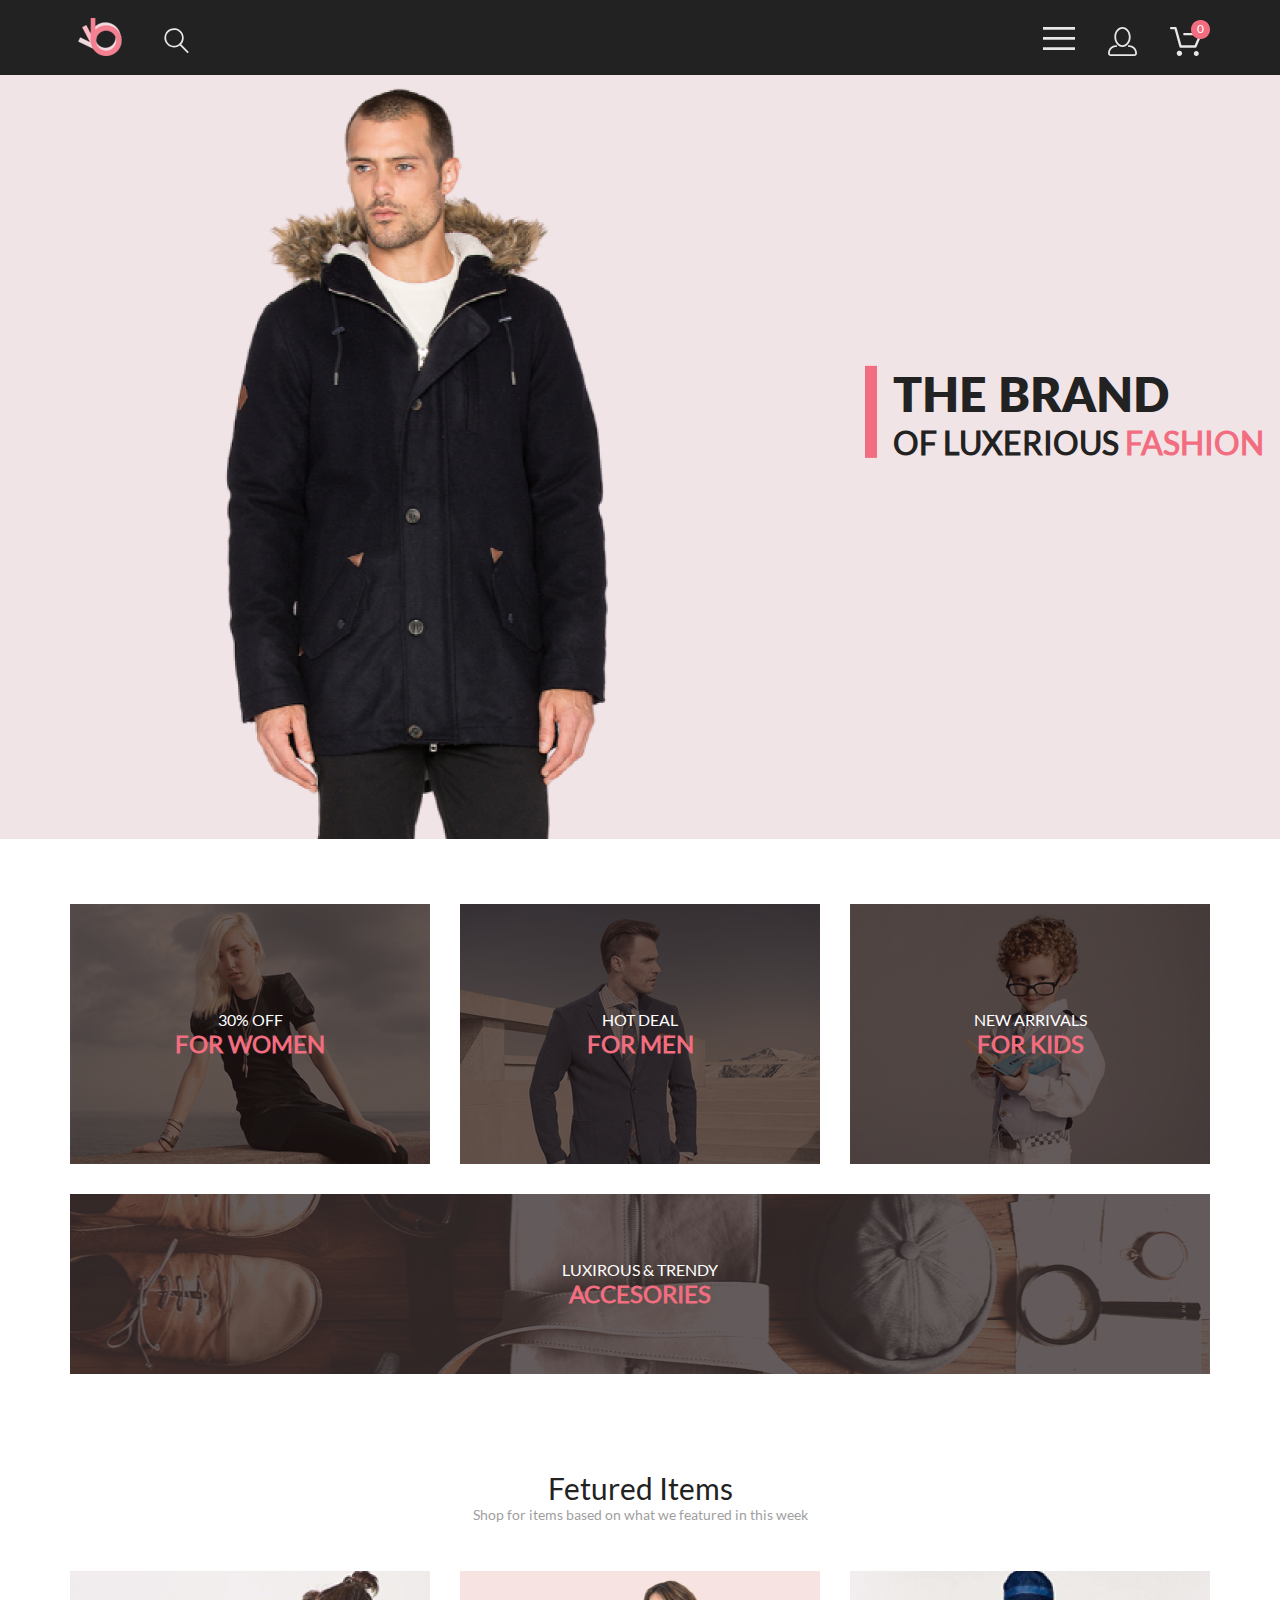
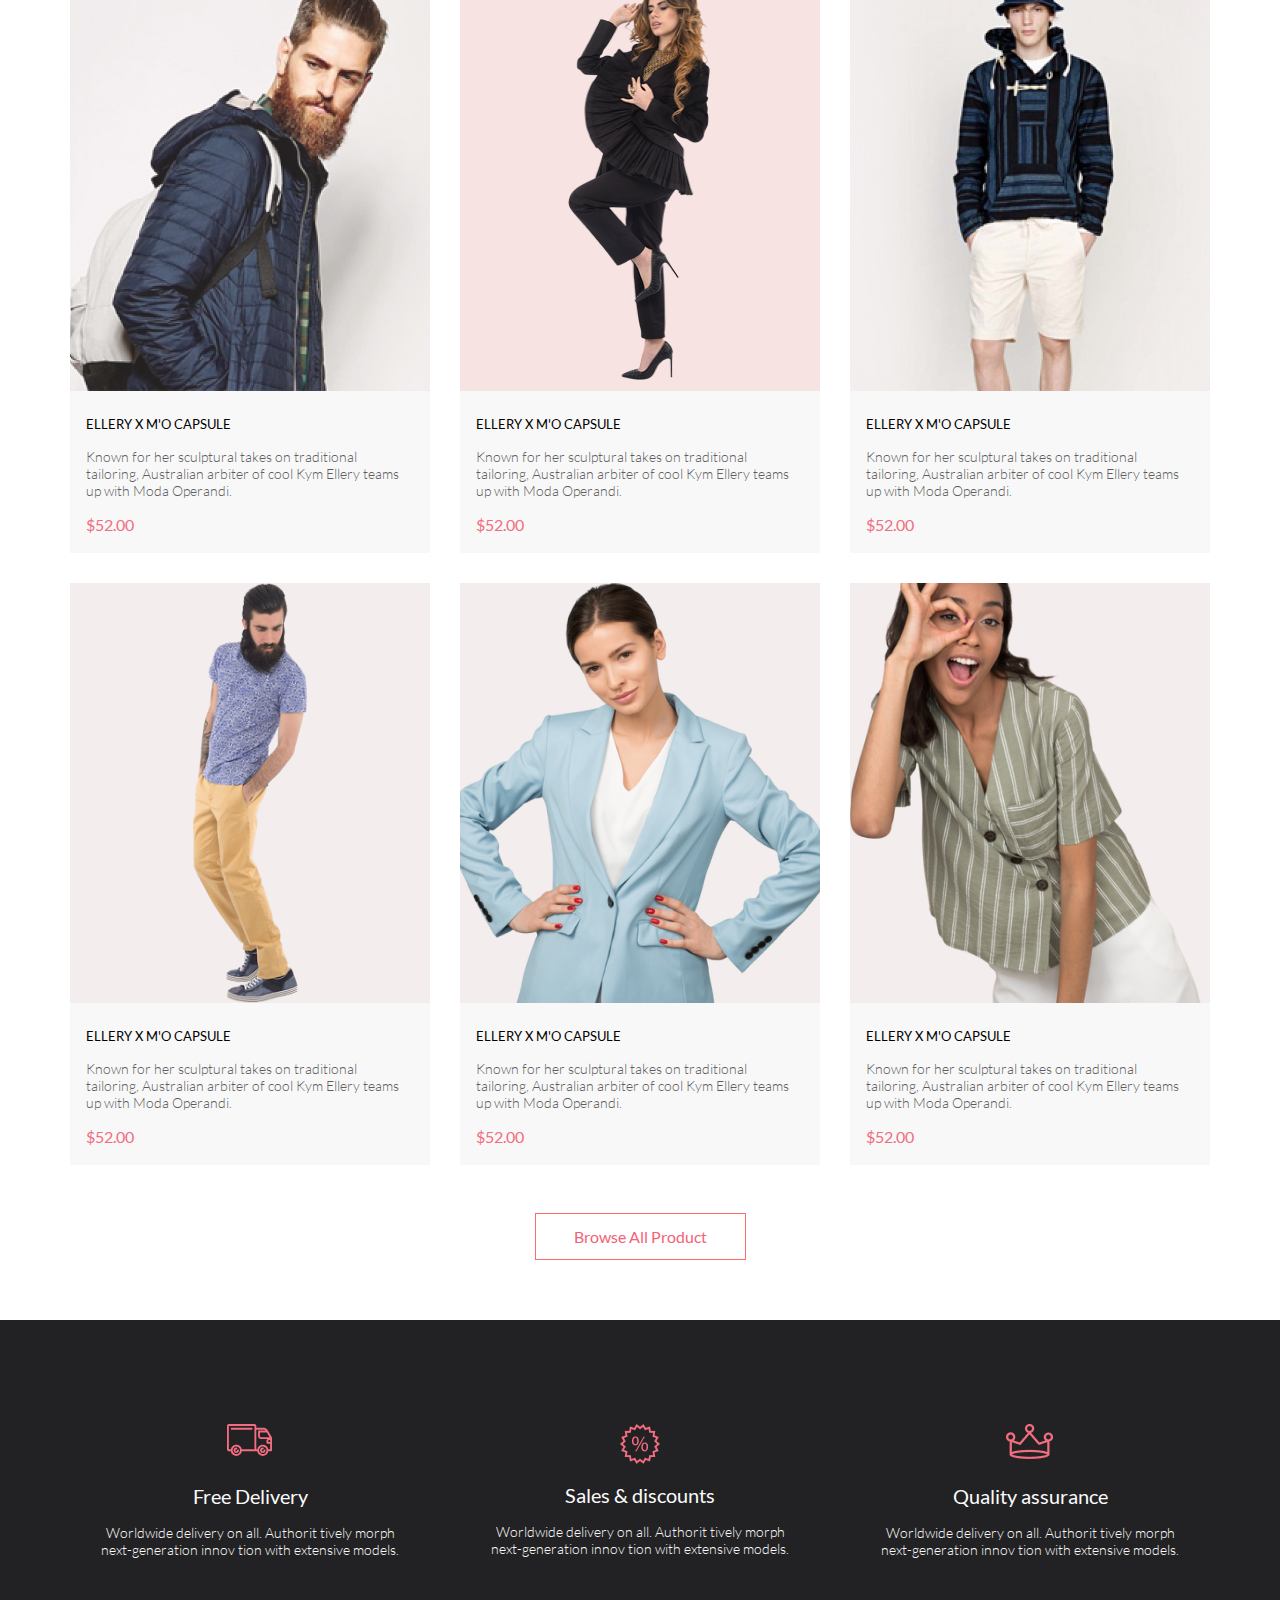
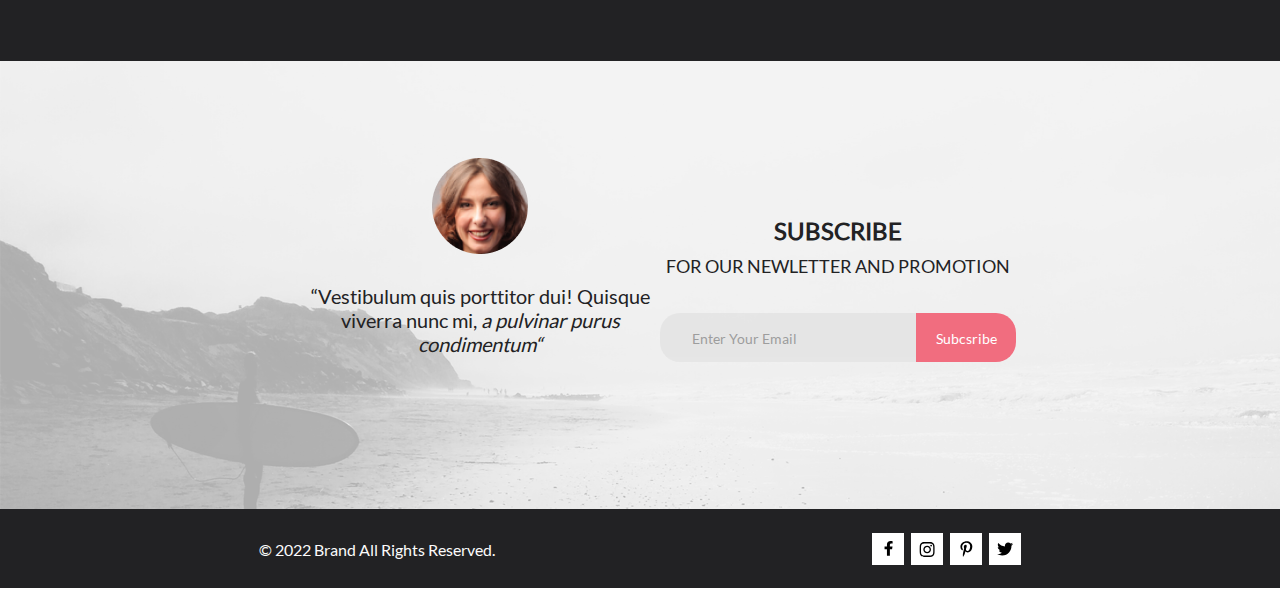
==== commit 06edb9e9: "add cart_count" ====
--- a/index.html
+++ b/index.html
@@ -57,7 +57,7 @@
                         <a href="registration.html"><img class="button_profile" src="img/button_profile.svg" alt="button_profile"></a>
                         <div class="button_cart">
                             <img src="img/button_cart.svg" alt="button_cart">
-                            <div class="cart_number">5</div>
+                            <div class="cart_number"></div>
                         </div>
                     </div>
                 </nav>
--- a/style/style.css
+++ b/style/style.css
@@ -0,0 +1,890 @@
+* {
+    padding: 0;
+    margin: 0;
+    box-sizing: border-box;
+    text-decoration: none;
+}
+
+.container {
+    max-width: 1600px;
+    margin: 0 auto;
+    position: relative;
+}
+
+.container2 {
+    max-width: 1140px;
+    margin: 0 auto;
+
+}
+
+body {
+    scroll-behavior: smooth;
+    text-rendering: optimizeSpeed;
+    font-family: "Lato", sans-serif;
+    font-style: normal;
+    
+}
+
+img {
+    display: block;
+    max-width: 100%;
+}
+
+ul,
+li {
+  margin: 0;
+  padding: 0;
+  list-style: none;
+}
+
+.menu {
+    background-color: #222222;
+    height: 75px;
+
+}
+
+.menu_content {
+    display: flex;
+    justify-content: space-between;
+    align-items: center;
+    position: relative;
+    padding: 0 8px;
+}
+
+.logo {
+    padding-top: 18px;
+    display: flex;
+    gap: 41px;
+
+}
+.search{
+    display: flex;
+    gap: 8px;
+}
+
+.logo_search {
+    width: 26px;
+    height: 26px;
+    margin-top: 10px;
+    cursor: pointer;
+}
+
+.search_input{
+    visibility: hidden;
+    border-radius: 10px;
+    padding: 6px;
+    opacity: 0;
+    transition: 0.55s opacity, 0.55s visibility;
+}
+.buttons {
+    display: flex;
+    gap: 33px;
+    height: 29px;
+    margin-top: 26px;
+}
+
+.button_menu {
+    cursor: pointer;
+}
+
+.button_cart {
+    display: flex;
+}
+
+.cart_number {
+    background: url("../img/cart_ellipse.png");
+    font-family: 'Lato';
+    font-weight: 400;
+    font-size: 12px;
+    line-height: 14px;
+    color: #FFFFFF;
+    width: 19px;
+    height: 19px;
+    text-align: center;
+    position: absolute;
+    right: 0px;
+    top: 20px;
+    padding-top: 2px;
+}
+
+header {
+    background-color: #F1E4E6;
+}
+
+.brand_content {
+    display: flex;
+
+}
+
+.brand_logo {
+    height: 93px;
+    margin-top: 290px;
+    display: flex;
+    gap: 16px;
+    margin-left: 64px;
+}
+
+h1 {
+    font-family: 'Lato-900';
+    font-style: normal;
+    font-size: 48px;
+    line-height: 58px;
+    color: #222222;
+}
+
+h6 {
+    font-family: 'Lato';
+    font-style: normal;
+    font-weight: 700;
+    font-size: 32px;
+    color: #222222;
+    line-height: 39px;
+}
+
+.menu_dropdown {
+    z-index: -1;
+    position: absolute;
+    right: -65px;
+    top: 75px;
+    background: #FFFFFF;
+    box-shadow: 6px 4px 35px rgba(0, 0, 0, 0.21);
+    width: 232px;
+    height: 634px;
+    padding: 32px;
+    display: flex;
+    flex-direction: column;
+    justify-content: space-around;
+    opacity: 0;
+    visibility: hidden;
+    transition: 0.55s opacity, 0.55s visibility;
+}
+
+.h2_menu_dropdown {
+    font-family: 'Lato';
+    font-size: 14px;
+    font-weight: 400;
+    line-height: 17px;
+    color: #F16D7F;
+    margin-top: 20px;
+}
+
+.h3_menu_dropdown {
+    font-family: 'Lato';
+    font-style: normal;
+    font-weight: 400;
+    font-size: 14px;
+    line-height: 17px;
+    color: #6F6E6E;
+    margin-left: 21px;
+    margin-top: 12px;
+}
+
+.h3_menu_dropdown:hover{
+    background-color: #d3c9c9;
+}
+.offer {
+    margin: 65px 0 96px 0;
+    display: grid;
+    gap: 30px;
+    grid-template-columns: 1fr 1fr 1fr;
+}
+
+.forwomen {
+    background: url("../img/forwomen.png");
+    background-size: 100% 100%;
+}
+
+.formen {
+    background: url("../img/formen.png");
+    background-size: 100% 100%;
+}
+
+.forkids {
+    background: url("../img/forkids.png");
+    background-size: 100% 100%;
+}
+
+.forwomen,
+.formen,
+.forkids {
+    height: 260px;
+}
+
+.accessories {
+    background: url("../img/accessories.png");
+    grid-column: 1/4;
+    height: 180px;
+    background-size: 100% 100%;
+}
+
+.item_text {
+    display: flex;
+    justify-content: center;
+    align-items: center;
+    flex-direction: column;
+    height: 100%;
+    background: rgba(33, 22, 22, 0.7);
+}
+
+.h4 {
+    font-family: 'Lato';
+    font-style: normal;
+    font-weight: 400;
+    font-size: 16px;
+    line-height: 19px;
+    text-align: center;
+    color: #FFFFFF;
+}
+
+.h3 {
+    font-family: 'Lato';
+    font-style: normal;
+    font-weight: 700;
+    font-size: 24px;
+    line-height: 29px;
+    text-align: center;
+    color: #F16D7F;
+}
+
+
+.h2 {
+    text-align: center;
+    font-family: 'Lato';
+    font-style: normal;
+    font-weight: 400;
+    font-size: 30px;
+    line-height: 36px;
+    color: #222222;
+}
+
+.p1 {
+    text-align: center;
+    font-family: 'Lato';
+    font-style: normal;
+    font-weight: 400;
+    font-size: 14px;
+    line-height: 17px;
+    color: #9F9F9F;
+    margin-bottom: 48px;
+}
+
+.products {
+    display: grid;
+    gap: 30px;
+    grid-template-columns: 1fr 1fr 1fr;
+    margin-bottom: 48px;
+    justify-items: center;
+
+}
+
+.product_item1 {
+    background: url('../img/product1.jpg');
+    height: 420px;
+    width: 360px;
+    cursor: pointer;
+    position: relative;
+
+}
+
+.product_item2 {
+    background: url('../img/product2.png');
+    height: 420px;
+    width: 360px;
+    cursor: pointer;
+}
+
+.product_item3 {
+    background: url('../img/product3.png');
+    height: 420px;
+    width: 360px;
+    cursor: pointer;
+}
+
+.product_item4 {
+    background: url('../img/product4.png');
+    height: 420px;
+    width: 360px;
+    cursor: pointer;
+}
+
+.product_item5 {
+    background: url('../img/product5.png');
+    height: 420px;
+    width: 360px;
+    cursor: pointer;
+}
+
+.product_item6 {
+    background: url('../img/product6.png');
+    height: 420px;
+    width: 360px;
+    cursor: pointer;
+}
+
+.product_backgr {
+    background: rgba(58, 56, 56, 0.86);
+    height: 420px;
+    width: 360px;
+    background-size: 100% 100%;
+    justify-content: center;
+    align-items: center;
+    display: none;
+
+}
+
+.product_item1:hover .product_backgr {
+    display: flex;
+}
+
+.product_item2:hover .product_backgr {
+    display: flex;
+}
+
+.product_item3:hover .product_backgr {
+    display: flex;
+}
+
+.product_item4:hover .product_backgr {
+    display: flex;
+}
+
+.product_item5:hover .product_backgr {
+    display: flex;
+}
+
+.product_item6:hover .product_backgr {
+    display: flex;
+}
+
+.button_add_cart {
+    width: 140px;
+    height: 44px;
+    border: 1px solid #FFFFFF;
+    font-family: 'Lato';
+    font-style: normal;
+    font-weight: 400;
+    font-size: 14px;
+    line-height: 17px;
+    color: #FFFFFF;
+    background-color: rgba(0, 0, 0, 0);
+    display: flex;
+    justify-content: center;
+    align-items: center;
+    gap: 11px;
+    cursor: pointer;
+}
+
+.h5 {
+    font-family: 'Lato';
+    font-style: normal;
+    font-weight: 400;
+    font-size: 13px;
+    line-height: 16px;
+    color: #000000;
+}
+
+.title_price {
+    background: #F8F8F8;
+    padding: 25px 0 19px 16px;
+}
+
+.price {
+    font-family: 'Lato';
+    font-style: normal;
+    font-size: 16px;
+    line-height: 19px;
+    color: #F16D7F;
+}
+
+.button_product {
+    width: 211px;
+    height: 47px;
+    margin: auto;
+    display: block;
+    margin-bottom: 60px;
+    font-family: 'Lato';
+    font-weight: 400;
+    font-size: 16px;
+    line-height: 19px;
+    color: #F26376;
+    border: 1px solid #FF6A6A;
+    background-color: #FFFFFF;
+    cursor: pointer;
+}
+
+.button_product:hover {
+    background: #F16D7F;
+    border: 1px solid #FF6A6A;
+    color: #FFFFFF;
+}
+
+.p {
+    font-family: 'Lato-300';
+    font-size: 14px;
+    line-height: 17px;
+    color: #5D5D5D;
+    margin: 16px 29px 16px 0;
+}
+
+.feature {
+    background: #222224;
+    height: 341px;
+}
+
+.feature_content {
+    display: flex;
+    gap: 30px;
+    justify-content: center;
+}
+
+.feature_item {
+    display: flex;
+    flex-direction: column;
+    align-items: center;
+    margin-top: 104px;
+    width: 360px;
+}
+
+.feature_h {
+    font-family: 'Lato';
+    font-style: normal;
+    font-weight: 400;
+    font-size: 20px;
+    line-height: 24px;
+    color: #FBFBFB;
+}
+
+.feature_p {
+    font-family: 'Lato-300';
+    font-style: normal;
+    font-size: 14px;
+    line-height: 17px;
+    text-align: center;
+    color: #FBFBFB;
+    margin-top: 16px;
+    padding-left: 25px;
+    padding-right: 25px;
+}
+
+.delivery_img {
+    margin-bottom: 28px;
+}
+
+.sales_img {
+    margin-bottom: 19px;
+}
+
+.quality_img {
+    margin-bottom: 25px;
+}
+
+.subscribe {
+    background: url("../img/sub.png");
+    background-size: 100% 100%;
+    height: 448px;
+}
+
+.subscribe_back {
+    background: rgba(244, 244, 244, 0.7);
+}
+
+.subscribe_content {
+    height: 448px;
+    display: flex;
+    justify-content: space-between;
+    padding-right: 230px;
+    padding-left: 230px;
+}
+
+.subscribe_info {
+    margin: 97px 0 126px 0;
+    display: flex;
+    flex-direction: column;
+    align-items: center;
+    gap: 30px;
+    height: 100%;
+}
+
+.subscribe_info_text {
+    font-family: 'Lato';
+    font-style: normal;
+    font-weight: 400;
+    font-size: 20px;
+    line-height: 24px;
+    text-align: center;
+    color: #222224;
+    width: 360px;
+    height: 99px;
+
+}
+
+.subscribe_block {
+    margin-top: 150px;
+    display: flex;
+    flex-direction: column;
+    align-items: center;
+}
+
+.subscribe_h2 {
+    font-family: 'Lato';
+    font-style: normal;
+    font-weight: 700;
+    font-size: 24px;
+    line-height: 40px;
+    text-align: center;
+    color: #222224;
+}
+
+.subscribe_h4 {
+    font-family: 'Lato';
+    font-style: normal;
+    font-weight: 400;
+    font-size: 18px;
+    line-height: 30px;
+    text-align: center;
+    color: #222224;
+}
+
+.input_block {
+    display: flex;
+    margin-top: 32px;
+
+}
+
+.input {
+    height: 49px;
+    width: 256px;
+    background: #E1E1E1;
+    border: none;
+    padding: 7px 64px 6px 32px;
+    font-family: 'Lato';
+    font-weight: 400;
+    font-size: 14px;
+    line-height: 17px;
+    color: #222224;
+    opacity: 0.67;
+    border-radius: 20px 0 0 20px;
+}
+
+.button_input {
+    background: #F16D7F;
+    width: 100px;
+    height: 49px;
+    border: none;
+    padding: 7px 7px 6px 8px;
+    align-items: center;
+    text-align: center;
+    color: #FFFFFF;
+    font-family: 'Lato';
+    font-weight: 400;
+    font-size: 14px;
+    line-height: 17px;
+    border-radius: 0 20px 20px 0;
+    cursor: pointer;
+}
+
+footer {
+    background: #222224;
+    height: 79px;
+
+}
+
+.copyright {
+    display: flex;
+    align-items: center;
+    justify-content: space-around;
+    padding-top: 24px;
+}
+
+.copyright_p {
+    font-family: 'Lato';
+    font-style: normal;
+    font-size: 16px;
+    line-height: 19px;
+    color: #FBFBFB;
+}
+
+.social {
+    display: flex;
+    gap: 7px;
+}
+
+.soc_button {
+    background-color: #FFFFFF;
+    width: 32px;
+    height: 32px;
+    display: flex;
+    justify-content: center;
+    align-items: center;
+    cursor: pointer;
+}
+
+.soc_button:hover {
+    background-color: #F16D7F;
+}
+.svg_soc{
+    fill: black;
+}
+.soc_button:hover .svg_soc {
+    fill: white;
+    
+}
+
+@font-face {
+    font-family: 'Lato';
+    src: url(../fonts/Lato-Regular.ttf);
+}
+
+@font-face {
+    font-family: 'Lato-300';
+    src: url(../fonts/Lato-Light.ttf);
+}
+
+@font-face {
+    font-family: 'Lato-900';
+    src: url(../fonts/Lato-Black.ttf);
+}
+
+@media (min-width: 1025px) and (max-width: 1270px) {
+    .menu_dropdown {
+        right: 0;
+    }
+}
+
+@media (min-width: 1025px) and (max-width: 1200px) {
+    .brand_logo {
+        margin-left: 0;
+    }
+
+    .product_item1,
+    .product_item2,
+    .product_item3,
+    .product_item4,
+    .product_item5,
+    .product_item6,
+    .product_backgr,
+    .product {
+
+        width: 320px;
+        background-size: 100% 100%;
+    }
+
+}
+
+@media (max-width: 1024px) {
+    .container {
+        max-width: 768px;
+    }
+
+    .menu_content {
+        margin: 0 32px;
+    }
+
+    .buttons {
+        gap: 33px;
+        height: 37px;
+        margin-top: 19px;
+        padding-top: 8px;
+
+    }
+
+    .brand_img {
+        height: 368px;
+    }
+
+    .brand_logo {
+        margin-top: 138px;
+        font-size: 24px;
+        color: #222222;
+        line-height: 29px;
+    }
+
+    .container2 {
+        max-width: 736px;
+    }
+
+    .offer {
+        gap: 20px;
+        margin-bottom: 110px;
+    }
+
+    .forwomen,
+    .formen,
+    .forkids {
+        height: 167px;
+    }
+
+    .accessories {
+        height: 116px;
+    }
+
+    .p1 {
+        margin-bottom: 74px;
+    }
+
+    .products {
+        gap: 16px;
+        grid-template-columns: 1fr 1fr;
+        margin-bottom: 33px;
+    }
+
+    .feature {
+        height: 610px;
+    }
+
+    .feature_content {
+        flex-direction: column;
+        gap: 48px;
+        align-items: center;
+        padding-top: 48px;
+    }
+
+    .feature_item {
+        margin-top: 0;
+        width: 360px;
+    }
+
+    .subscribe {
+        height: 693px;
+        background: url("../img/sub_tablet.png");
+        background-size: 100vw 100%;
+    }
+
+    .subscribe_content {
+        flex-direction: column;
+        align-items: center;
+        height: 693px;
+        padding-right: 0px;
+        padding-left: 0px;
+    }
+
+    .subscribe_info {
+        margin: 64px 0 0 0;
+
+    }
+
+    .subscribe_block {
+        margin-top: 48px;
+        margin-bottom: 219px;
+    }
+}
+
+@media (max-width : 767px) {
+    .container {
+        max-width: 375px;
+    }
+
+    .container2 {
+        max-width: 375px;
+    }
+
+    .brand_img,
+    .button_profile,
+    .button_cart {
+        display: none;
+    }
+
+    .menu_content {
+        margin: 0 16px;
+    }
+
+    .brand_content {
+        flex-direction: column;
+        align-items: center;
+        height: 363px;
+    }
+
+    .brand_logo {
+        margin: auto;
+        align-items: center;
+    }
+
+    h1 {
+        font-size: 38px;
+        line-height: 46px;
+    }
+
+    h6 {
+        font-size: 20px;
+        line-height: 24px;
+    }
+
+    .border_img {
+        height: 61px;
+    }
+
+    .offer {
+        margin: 64px 16px;
+        display: flex;
+        flex-direction: column;
+        gap: 32px;
+
+    }
+
+    .forwomen,
+    .formen,
+    .forkids {
+        height: 247px;
+    }
+
+    .p1 {
+        margin: auto;
+
+    }
+
+    .products {
+        display: flex;
+        flex-direction: column;
+        gap: 16px;
+        margin: 64px 8px 41px 8px;
+    }
+
+    .subscribe {
+        height: 550px;
+        background: url("../img/sub_mobile.png");
+        background-size: 100vw 100%;
+    }
+
+    .subscribe_content {
+        height: 550px;
+        padding-right: 0px;
+        padding-left: 0px;
+    }
+
+    .subscribe_block {
+        margin-top: 59px;
+        margin-bottom: 110px;
+    }
+
+    .subscribe_info {
+        width: 343px;
+    }
+
+    .subscribe_info_text {
+        font-size: 18px;
+        line-height: 22px;
+    }
+
+    .subscribe_h4 {
+        font-size: 14px;
+
+    }
+
+    footer {
+        height: 143px;
+
+    }
+
+    .copyright {
+        flex-direction: column-reverse;
+        align-items: center;
+        gap: 40px;
+        padding-top: 43px;
+    }
+}
+
+.show {
+    z-index: 1;
+    visibility: visible;
+    opacity: 1;
+}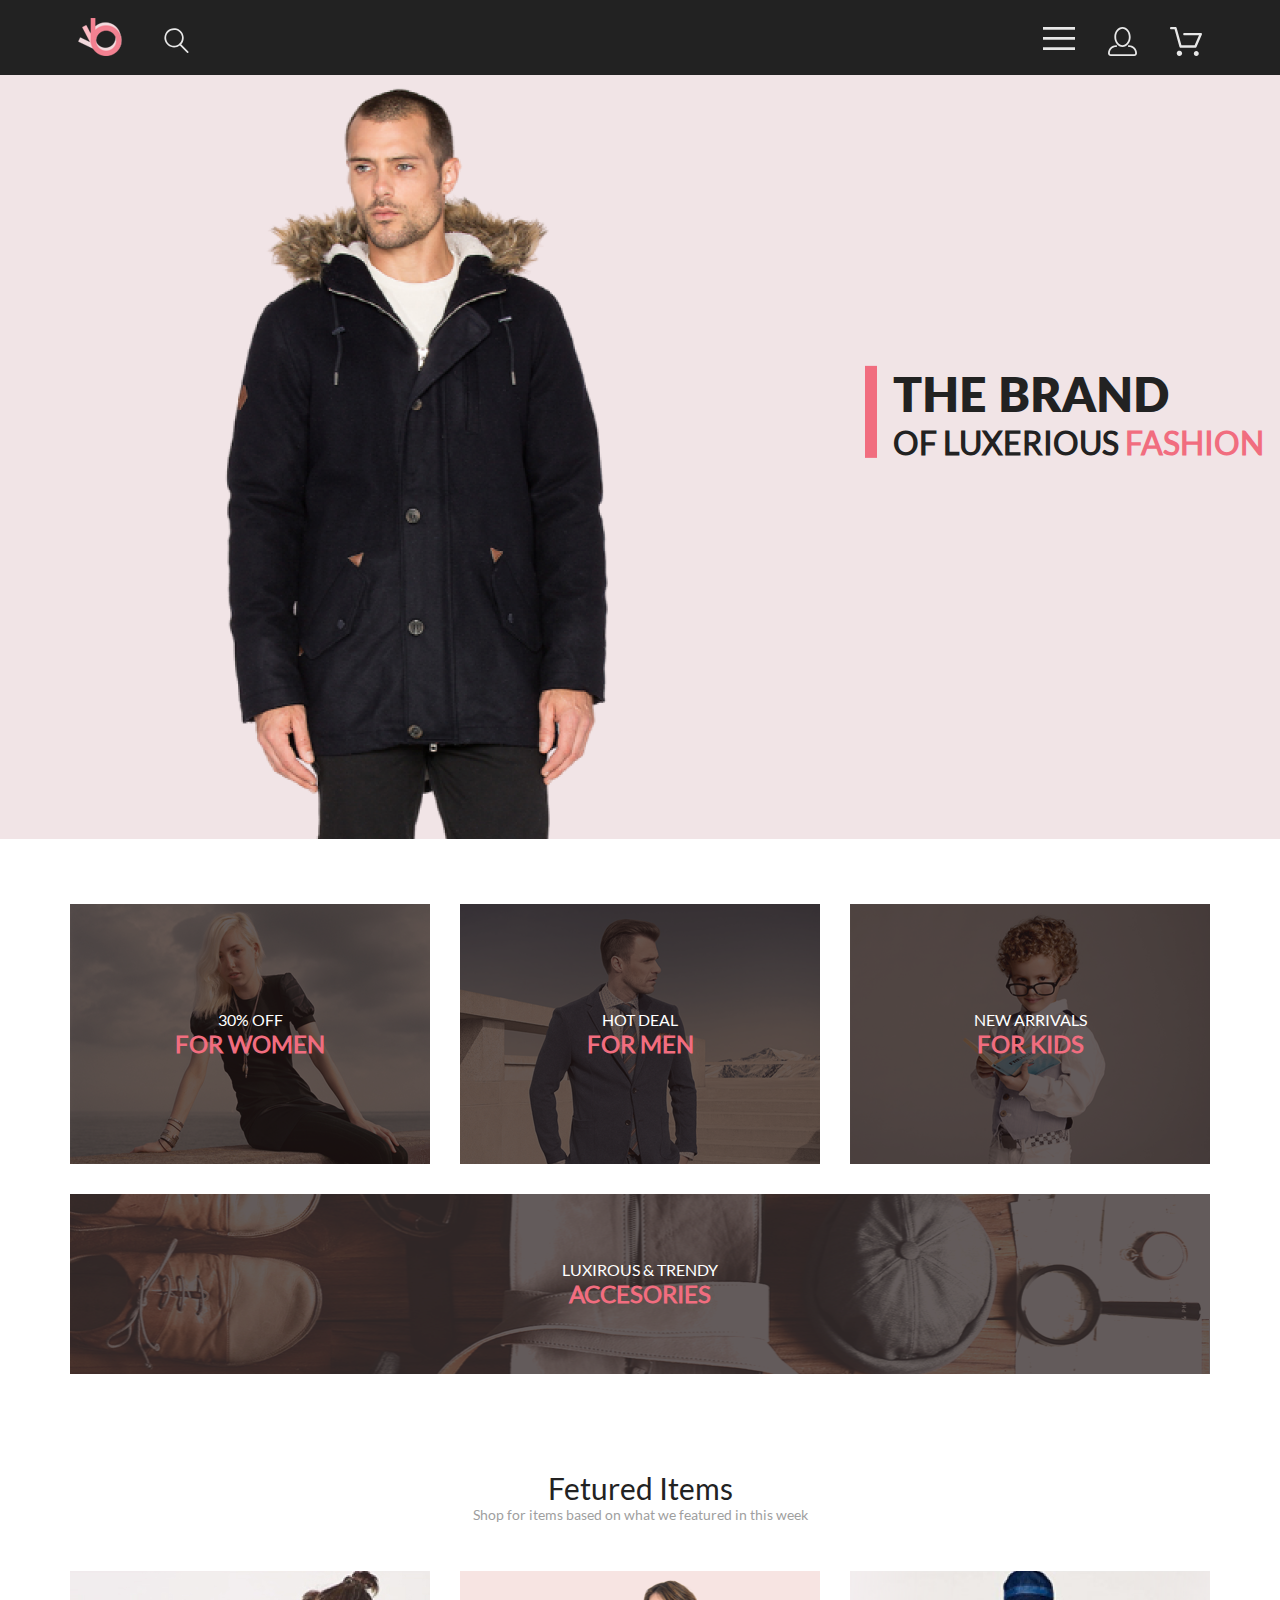
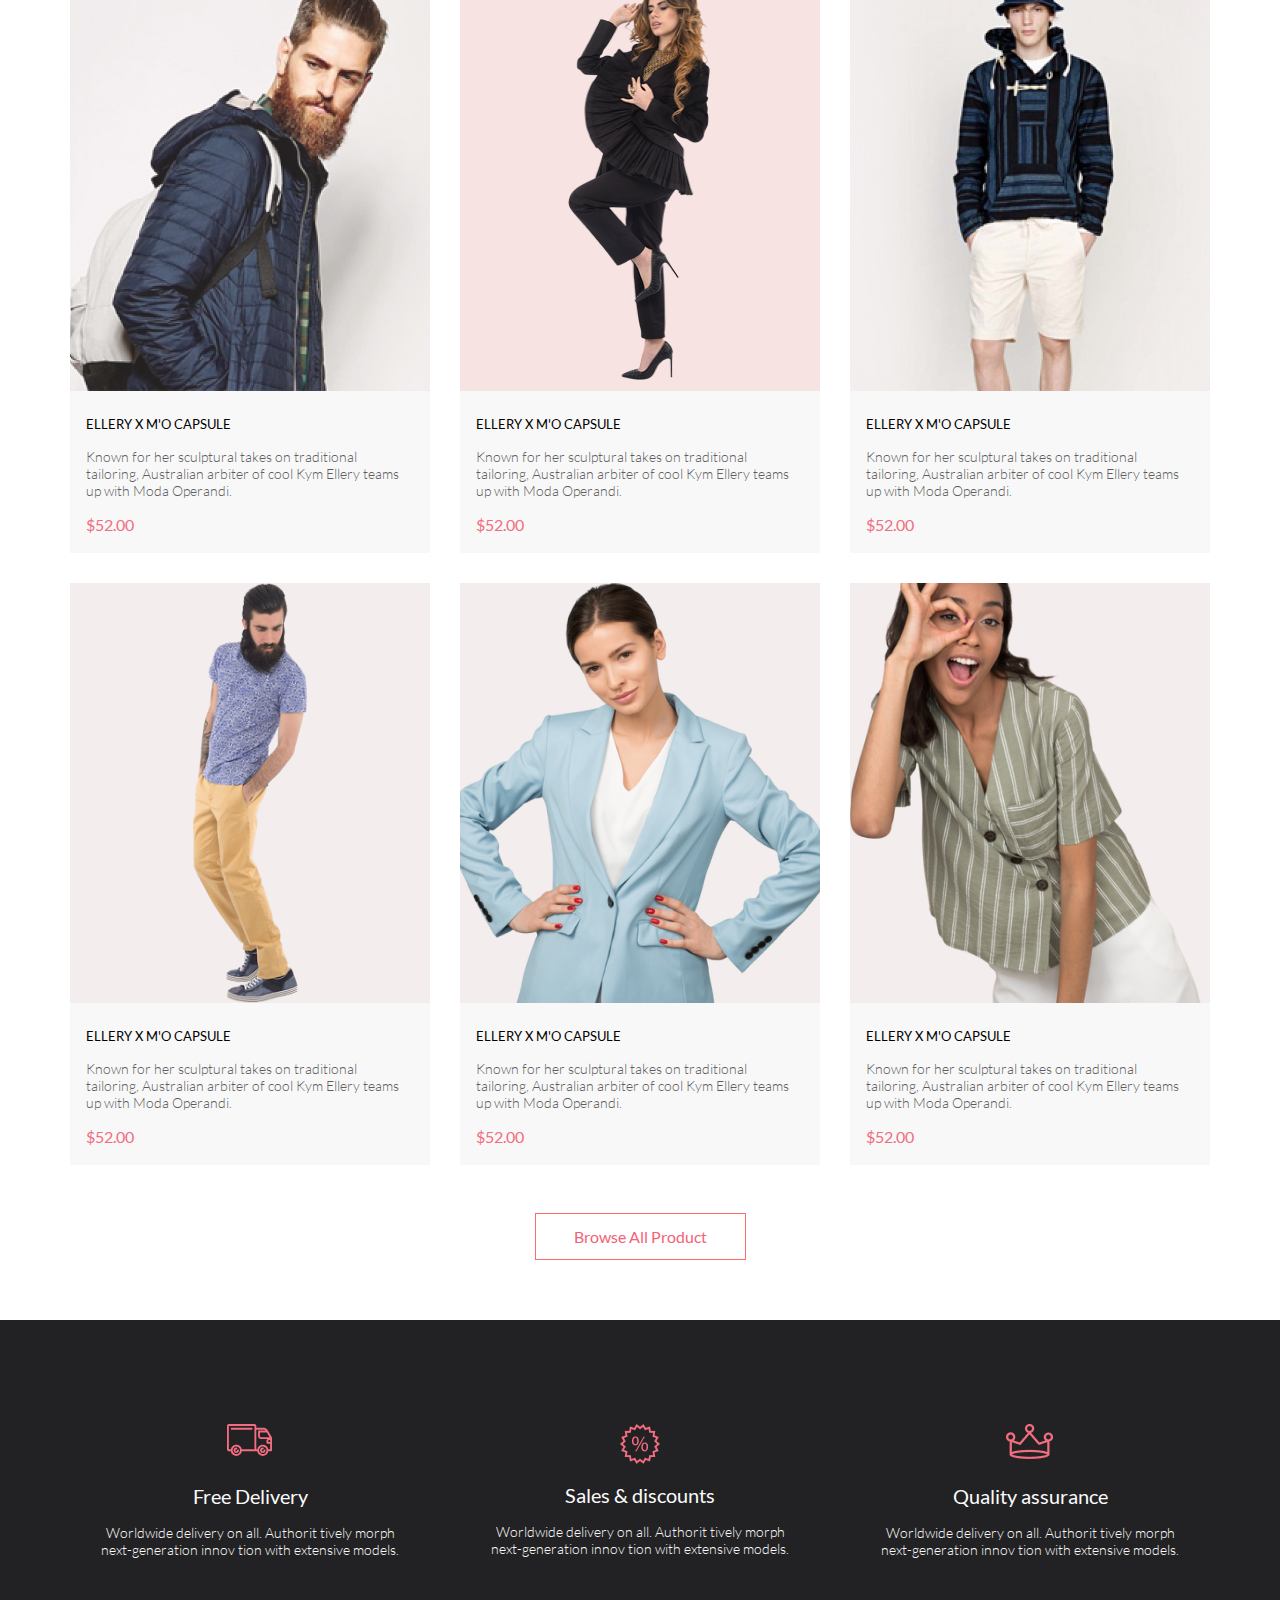
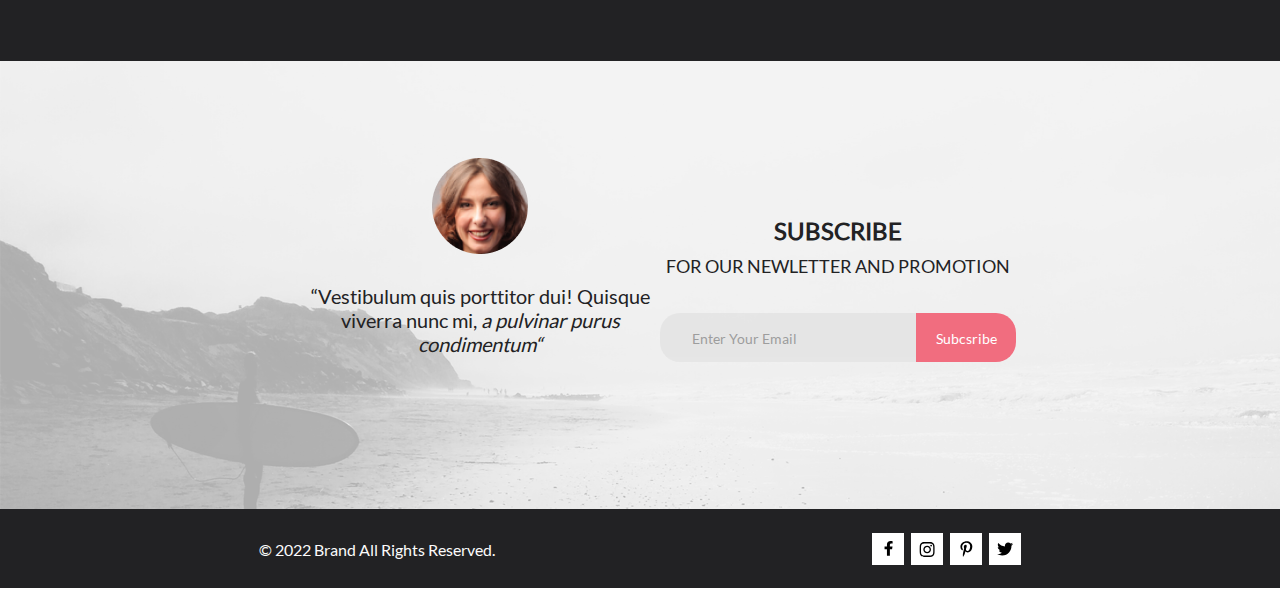
==== commit ad5fb143: "add js constructor" ====
--- a/index.html
+++ b/index.html
@@ -18,7 +18,8 @@
                     <div class="logo">
                         <a href="#"><img class="logo_img" src="img/logo1.svg" alt="logo"></a>
                         <div class="search">
-                            <img onclick="searchFunction()" class="logo_search" src="img/logo_search.svg" alt="logo_search">
+                            <img onclick="searchFunction()" class="logo_search" src="img/logo_search.svg"
+                                alt="logo_search">
                             <input id="search" class="search_input" type="search" placeholder="Type for Search">
                         </div>
                     </div>
@@ -54,7 +55,8 @@
                                 </div>
                             </div>
                         </div>
-                        <a href="registration.html"><img class="button_profile" src="img/button_profile.svg" alt="button_profile"></a>
+                        <a href="registration.html"><img class="button_profile" src="img/button_profile.svg"
+                                alt="button_profile"></a>
                         <div class="button_cart">
                             <img src="img/button_cart.svg" alt="button_cart">
                             <div class="cart_number"></div>
@@ -105,112 +107,9 @@
                 </div>
             </div>
         </section>
-
         <h2 class="h2">Fetured Items</h2>
         <p class="p1">Shop for items based on what we featured in this week</p>
         <section class="products">
-            <div class="product">
-                <div class="product_item1">
-                    <div class="product_backgr">
-                        <button class="button_add_cart">
-                            <img src="img/cart.png" alt="cart">
-                            Add to cart</button>
-                    </div>
-                </div>
-                <div class="title_price">
-                    <h5 class="h5">ELLERY X M'O CAPSULE</h5>
-                    <p class="p">Known for her sculptural takes on traditional tailoring, Australian arbiter of cool Kym
-                        Ellery
-                        teams
-                        up with Moda Operandi.</p>
-                    <div class="price">$52.00</div>
-                </div>
-            </div>
-            <div class="product">
-                <div class="product_item2">
-                    <div class="product_backgr">
-                        <button class="button_add_cart">
-                            <img src="img/cart.png" alt="cart">
-                            Add to cart</button>
-                    </div>
-                </div>
-                <div class="title_price">
-                    <h5 class="h5">ELLERY X M'O CAPSULE</h5>
-                    <p class="p">Known for her sculptural takes on traditional tailoring, Australian arbiter of cool Kym
-                        Ellery
-                        teams
-                        up with Moda Operandi.</p>
-                    <div class="price">$52.00</div>
-                </div>
-            </div>
-            <div class="product">
-                <div class="product_item3">
-                    <div class="product_backgr">
-                        <button class="button_add_cart">
-                            <img src="img/cart.png" alt="cart">
-                            Add to cart</button>
-                    </div>
-                </div>
-                <div class="title_price">
-                    <h5 class="h5">ELLERY X M'O CAPSULE</h5>
-                    <p class="p">Known for her sculptural takes on traditional tailoring, Australian arbiter of cool Kym
-                        Ellery
-                        teams
-                        up with Moda Operandi.</p>
-                    <div class="price">$52.00</div>
-                </div>
-            </div>
-            <div class="product">
-                <div class="product_item4">
-                    <div class="product_backgr">
-                        <button class="button_add_cart">
-                            <img src="img/cart.png" alt="cart">
-                            Add to cart</button>
-                    </div>
-                </div>
-                <div class="title_price">
-                    <h5 class="h5">ELLERY X M'O CAPSULE</h5>
-                    <p class="p">Known for her sculptural takes on traditional tailoring, Australian arbiter of cool Kym
-                        Ellery
-                        teams
-                        up with Moda Operandi.</p>
-                    <div class="price">$52.00</div>
-                </div>
-            </div>
-            <div class="product">
-                <div class="product_item5">
-                    <div class="product_backgr">
-                        <button class="button_add_cart">
-                            <img src="img/cart.png" alt="cart">
-                            Add to cart</button>
-                    </div>
-                </div>
-                <div class="title_price">
-                    <h5 class="h5">ELLERY X M'O CAPSULE</h5>
-                    <p class="p">Known for her sculptural takes on traditional tailoring, Australian arbiter of cool Kym
-                        Ellery
-                        teams
-                        up with Moda Operandi.</p>
-                    <div class="price">$52.00</div>
-                </div>
-            </div>
-            <div class="product">
-                <div class="product_item6">
-                    <div class="product_backgr">
-                        <button class="button_add_cart">
-                            <img src="img/cart.png" alt="cart">
-                            Add to cart</button>
-                    </div>
-                </div>
-                <div class="title_price">
-                    <h5 class="h5">ELLERY X M'O CAPSULE</h5>
-                    <p class="p">Known for her sculptural takes on traditional tailoring, Australian arbiter of cool Kym
-                        Ellery
-                        teams
-                        up with Moda Operandi.</p>
-                    <div class="price">$52.00</div>
-                </div>
-            </div>
         </section>
         <button class="button_product">Browse All Product</button>
     </div>
@@ -263,7 +162,7 @@
             </div>
         </div>
     </section>
-    
+
     <footer>
         <div class="container2">
             <div class="copyright">
@@ -280,19 +179,22 @@
                         <svg class="svg_soc" width="16" height="15" viewBox="0 0 16 15" fill="none"
                             xmlns="http://www.w3.org/2000/svg">
                             <path
-                                d="M8.13677 3.68162C6.02163 3.68162 4.31555 5.38494 4.31555 7.49666C4.31555 9.60838 6.02163 11.3117 8.13677 11.3117C10.2519 11.3117 11.958 9.60838 11.958 7.49666C11.958 5.38494 10.2519 3.68162 8.13677 3.68162ZM8.13677 9.97693C6.76991 9.97693 5.65248 8.86463 5.65248 7.49666C5.65248 6.12869 6.76658 5.01639 8.13677 5.01639C9.50695 5.01639 10.6211 6.12869 10.6211 7.49666C10.6211 8.86463 9.50363 9.97693 8.13677 9.97693ZM13.0056 3.52557C13.0056 4.02029 12.6065 4.41541 12.1143 4.41541C11.6188 4.41541 11.223 4.01697 11.223 3.52557C11.223 3.03416 11.6221 2.63572 12.1143 2.63572C12.6065 2.63572 13.0056 3.03416 13.0056 3.52557ZM15.5364 4.42869C15.4799 3.2367 15.2072 2.18084 14.3325 1.31092C13.4612 0.440997 12.4036 0.168732 11.2097 0.108966C9.9792 0.0392395 6.29101 0.0392395 5.0605 0.108966C3.8699 0.165411 2.81233 0.437677 1.93768 1.3076C1.06302 2.17752 0.793639 3.23338 0.733776 4.42537C0.663937 5.65389 0.663937 9.33611 0.733776 10.5646C0.790313 11.7566 1.06302 12.8125 1.93768 13.6824C2.81233 14.5523 3.86658 14.8246 5.0605 14.8844C6.29101 14.9541 9.9792 14.9541 11.2097 14.8844C12.4036 14.8279 13.4612 14.5556 14.3325 13.6824C15.2039 12.8125 15.4766 11.7566 15.5364 10.5646C15.6063 9.33611 15.6063 5.65721 15.5364 4.42869ZM13.9468 11.8828C13.6874 12.5336 13.1852 13.0349 12.53 13.2972C11.5489 13.6857 9.22094 13.5961 8.13677 13.5961C7.05259 13.5961 4.72128 13.6824 3.74353 13.2972C3.09169 13.0383 2.58951 12.5369 2.32678 11.8828C1.93768 10.9033 2.02747 8.57908 2.02747 7.49666C2.02747 6.41424 1.941 4.0867 2.32678 3.11053C2.58619 2.45975 3.08837 1.95838 3.74353 1.69608C4.72461 1.3076 7.05259 1.39725 8.13677 1.39725C9.22094 1.39725 11.5523 1.31092 12.53 1.69608C13.1818 1.95506 13.684 2.45643 13.9468 3.11053C14.3359 4.09002 14.2461 6.41424 14.2461 7.49666C14.2461 8.57908 14.3359 10.9066 13.9468 11.8828Z"
-                                />
-                        </svg>
-                    </div>
-                    <div class="soc_button">
-                        <svg class="svg_soc" width="13" height="16" viewBox="0 0 13 16" fill="none" xmlns="http://www.w3.org/2000/svg">
-                            <path d="M6.7402 0.203125C3.55552 0.203125 0.408081 2.34063 0.408081 5.8C0.408081 8 1.63726 9.25 2.38221 9.25C2.68951 9.25 2.86643 8.3875 2.86643 8.14375C2.86643 7.85313 2.13079 7.23438 2.13079 6.025C2.13079 3.5125 4.03043 1.73125 6.48878 1.73125C8.60259 1.73125 10.167 2.94062 10.167 5.1625C10.167 6.82187 9.50585 9.93437 7.3641 9.93437C6.59121 9.93437 5.93006 9.37187 5.93006 8.56563C5.93006 7.38438 6.74951 6.24062 6.74951 5.02187C6.74951 2.95312 3.83487 3.32812 3.83487 5.82812C3.83487 6.35313 3.90006 6.93437 4.13286 7.4125C3.70451 9.26875 2.82919 12.0344 2.82919 13.9469C2.82919 14.5375 2.91299 15.1188 2.96886 15.7094C3.0744 15.8281 3.02163 15.8156 3.18304 15.7563C4.74744 13.6 4.69157 13.1781 5.39928 10.3562C5.78107 11.0875 6.76814 11.4812 7.55034 11.4812C10.8468 11.4812 12.3274 8.24688 12.3274 5.33125C12.3274 2.22813 9.66415 0.203125 6.7402 0.203125Z" />
-                            </svg>
-                    </div>
-                    <div class="soc_button">
-                        <svg class="svg_soc" width="17" height="14" viewBox="0 0 17 14" fill="none" xmlns="http://www.w3.org/2000/svg">
-                            <path d="M14.4181 3.74107C14.4281 3.88319 14.4281 4.02535 14.4281 4.16747C14.4281 8.50247 11.1509 13.4974 5.16096 13.4974C3.31558 13.4974 1.60132 12.9593 0.159302 12.0253C0.421495 12.0558 0.673569 12.0659 0.94585 12.0659C2.46851 12.0659 3.8702 11.5482 4.98953 10.6649C3.5576 10.6345 2.3576 9.69032 1.94415 8.39081C2.14585 8.42125 2.34751 8.44156 2.5593 8.44156C2.85172 8.44156 3.14418 8.40094 3.41643 8.32991C1.92401 8.02531 0.80465 6.70553 0.80465 5.11163V5.07103C1.23825 5.31469 1.74249 5.46697 2.2769 5.48725C1.39959 4.89841 0.824826 3.89335 0.824826 2.75628C0.824826 2.14716 0.98614 1.58878 1.26851 1.10147C2.87187 3.09131 5.28195 4.39078 7.98443 4.53294C7.93403 4.28928 7.90376 4.0355 7.90376 3.78169C7.90376 1.97457 9.35586 0.502502 11.1609 0.502502C12.0987 0.502502 12.9457 0.89844 13.5407 1.53803C14.2768 1.39591 14.9827 1.12178 15.6079 0.746159C15.3659 1.5076 14.8516 2.14719 14.176 2.55325C14.8315 2.48222 15.4668 2.29944 16.0516 2.04566C15.608 2.69538 15.0533 3.27403 14.4181 3.74107Z"/>
-                            </svg>
+                                d="M8.13677 3.68162C6.02163 3.68162 4.31555 5.38494 4.31555 7.49666C4.31555 9.60838 6.02163 11.3117 8.13677 11.3117C10.2519 11.3117 11.958 9.60838 11.958 7.49666C11.958 5.38494 10.2519 3.68162 8.13677 3.68162ZM8.13677 9.97693C6.76991 9.97693 5.65248 8.86463 5.65248 7.49666C5.65248 6.12869 6.76658 5.01639 8.13677 5.01639C9.50695 5.01639 10.6211 6.12869 10.6211 7.49666C10.6211 8.86463 9.50363 9.97693 8.13677 9.97693ZM13.0056 3.52557C13.0056 4.02029 12.6065 4.41541 12.1143 4.41541C11.6188 4.41541 11.223 4.01697 11.223 3.52557C11.223 3.03416 11.6221 2.63572 12.1143 2.63572C12.6065 2.63572 13.0056 3.03416 13.0056 3.52557ZM15.5364 4.42869C15.4799 3.2367 15.2072 2.18084 14.3325 1.31092C13.4612 0.440997 12.4036 0.168732 11.2097 0.108966C9.9792 0.0392395 6.29101 0.0392395 5.0605 0.108966C3.8699 0.165411 2.81233 0.437677 1.93768 1.3076C1.06302 2.17752 0.793639 3.23338 0.733776 4.42537C0.663937 5.65389 0.663937 9.33611 0.733776 10.5646C0.790313 11.7566 1.06302 12.8125 1.93768 13.6824C2.81233 14.5523 3.86658 14.8246 5.0605 14.8844C6.29101 14.9541 9.9792 14.9541 11.2097 14.8844C12.4036 14.8279 13.4612 14.5556 14.3325 13.6824C15.2039 12.8125 15.4766 11.7566 15.5364 10.5646C15.6063 9.33611 15.6063 5.65721 15.5364 4.42869ZM13.9468 11.8828C13.6874 12.5336 13.1852 13.0349 12.53 13.2972C11.5489 13.6857 9.22094 13.5961 8.13677 13.5961C7.05259 13.5961 4.72128 13.6824 3.74353 13.2972C3.09169 13.0383 2.58951 12.5369 2.32678 11.8828C1.93768 10.9033 2.02747 8.57908 2.02747 7.49666C2.02747 6.41424 1.941 4.0867 2.32678 3.11053C2.58619 2.45975 3.08837 1.95838 3.74353 1.69608C4.72461 1.3076 7.05259 1.39725 8.13677 1.39725C9.22094 1.39725 11.5523 1.31092 12.53 1.69608C13.1818 1.95506 13.684 2.45643 13.9468 3.11053C14.3359 4.09002 14.2461 6.41424 14.2461 7.49666C14.2461 8.57908 14.3359 10.9066 13.9468 11.8828Z" />
+                        </svg>
+                    </div>
+                    <div class="soc_button">
+                        <svg class="svg_soc" width="13" height="16" viewBox="0 0 13 16" fill="none"
+                            xmlns="http://www.w3.org/2000/svg">
+                            <path
+                                d="M6.7402 0.203125C3.55552 0.203125 0.408081 2.34063 0.408081 5.8C0.408081 8 1.63726 9.25 2.38221 9.25C2.68951 9.25 2.86643 8.3875 2.86643 8.14375C2.86643 7.85313 2.13079 7.23438 2.13079 6.025C2.13079 3.5125 4.03043 1.73125 6.48878 1.73125C8.60259 1.73125 10.167 2.94062 10.167 5.1625C10.167 6.82187 9.50585 9.93437 7.3641 9.93437C6.59121 9.93437 5.93006 9.37187 5.93006 8.56563C5.93006 7.38438 6.74951 6.24062 6.74951 5.02187C6.74951 2.95312 3.83487 3.32812 3.83487 5.82812C3.83487 6.35313 3.90006 6.93437 4.13286 7.4125C3.70451 9.26875 2.82919 12.0344 2.82919 13.9469C2.82919 14.5375 2.91299 15.1188 2.96886 15.7094C3.0744 15.8281 3.02163 15.8156 3.18304 15.7563C4.74744 13.6 4.69157 13.1781 5.39928 10.3562C5.78107 11.0875 6.76814 11.4812 7.55034 11.4812C10.8468 11.4812 12.3274 8.24688 12.3274 5.33125C12.3274 2.22813 9.66415 0.203125 6.7402 0.203125Z" />
+                        </svg>
+                    </div>
+                    <div class="soc_button">
+                        <svg class="svg_soc" width="17" height="14" viewBox="0 0 17 14" fill="none"
+                            xmlns="http://www.w3.org/2000/svg">
+                            <path
+                                d="M14.4181 3.74107C14.4281 3.88319 14.4281 4.02535 14.4281 4.16747C14.4281 8.50247 11.1509 13.4974 5.16096 13.4974C3.31558 13.4974 1.60132 12.9593 0.159302 12.0253C0.421495 12.0558 0.673569 12.0659 0.94585 12.0659C2.46851 12.0659 3.8702 11.5482 4.98953 10.6649C3.5576 10.6345 2.3576 9.69032 1.94415 8.39081C2.14585 8.42125 2.34751 8.44156 2.5593 8.44156C2.85172 8.44156 3.14418 8.40094 3.41643 8.32991C1.92401 8.02531 0.80465 6.70553 0.80465 5.11163V5.07103C1.23825 5.31469 1.74249 5.46697 2.2769 5.48725C1.39959 4.89841 0.824826 3.89335 0.824826 2.75628C0.824826 2.14716 0.98614 1.58878 1.26851 1.10147C2.87187 3.09131 5.28195 4.39078 7.98443 4.53294C7.93403 4.28928 7.90376 4.0355 7.90376 3.78169C7.90376 1.97457 9.35586 0.502502 11.1609 0.502502C12.0987 0.502502 12.9457 0.89844 13.5407 1.53803C14.2768 1.39591 14.9827 1.12178 15.6079 0.746159C15.3659 1.5076 14.8516 2.14719 14.176 2.55325C14.8315 2.48222 15.4668 2.29944 16.0516 2.04566C15.608 2.69538 15.0533 3.27403 14.4181 3.74107Z" />
+                        </svg>
                     </div>
                 </div>
             </div>
--- a/style/style.css
+++ b/style/style.css
@@ -105,6 +105,7 @@
     right: 0px;
     top: 20px;
     padding-top: 2px;
+    visibility: hidden;
 }
 
 header {
@@ -277,48 +278,10 @@
 
 }
 
-.product_item1 {
-    background: url('../img/product1.jpg');
+.product_item {
     height: 420px;
-    width: 360px;
     cursor: pointer;
     position: relative;
-
-}
-
-.product_item2 {
-    background: url('../img/product2.png');
-    height: 420px;
-    width: 360px;
-    cursor: pointer;
-}
-
-.product_item3 {
-    background: url('../img/product3.png');
-    height: 420px;
-    width: 360px;
-    cursor: pointer;
-}
-
-.product_item4 {
-    background: url('../img/product4.png');
-    height: 420px;
-    width: 360px;
-    cursor: pointer;
-}
-
-.product_item5 {
-    background: url('../img/product5.png');
-    height: 420px;
-    width: 360px;
-    cursor: pointer;
-}
-
-.product_item6 {
-    background: url('../img/product6.png');
-    height: 420px;
-    width: 360px;
-    cursor: pointer;
 }
 
 .product_backgr {
@@ -332,27 +295,7 @@
 
 }
 
-.product_item1:hover .product_backgr {
-    display: flex;
-}
-
-.product_item2:hover .product_backgr {
-    display: flex;
-}
-
-.product_item3:hover .product_backgr {
-    display: flex;
-}
-
-.product_item4:hover .product_backgr {
-    display: flex;
-}
-
-.product_item5:hover .product_backgr {
-    display: flex;
-}
-
-.product_item6:hover .product_backgr {
+.product_item:hover .product_backgr {
     display: flex;
 }
 
